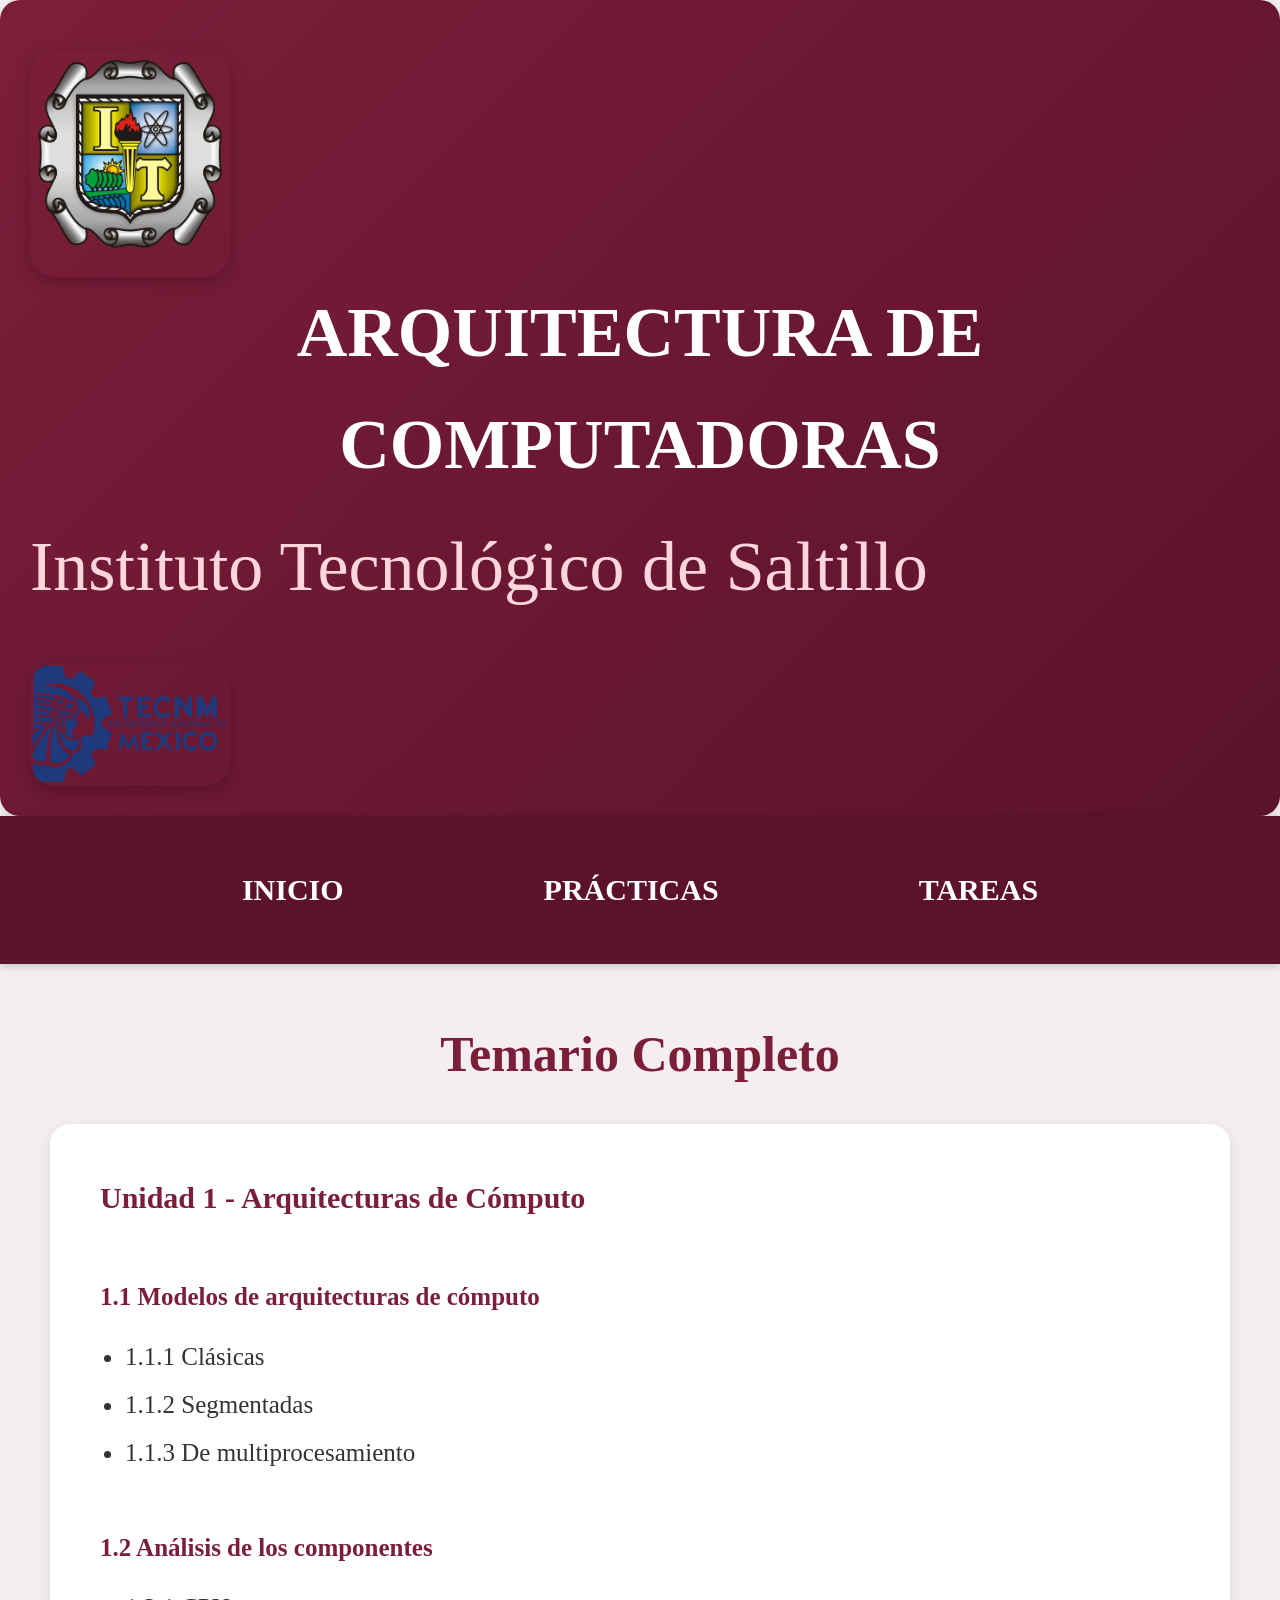
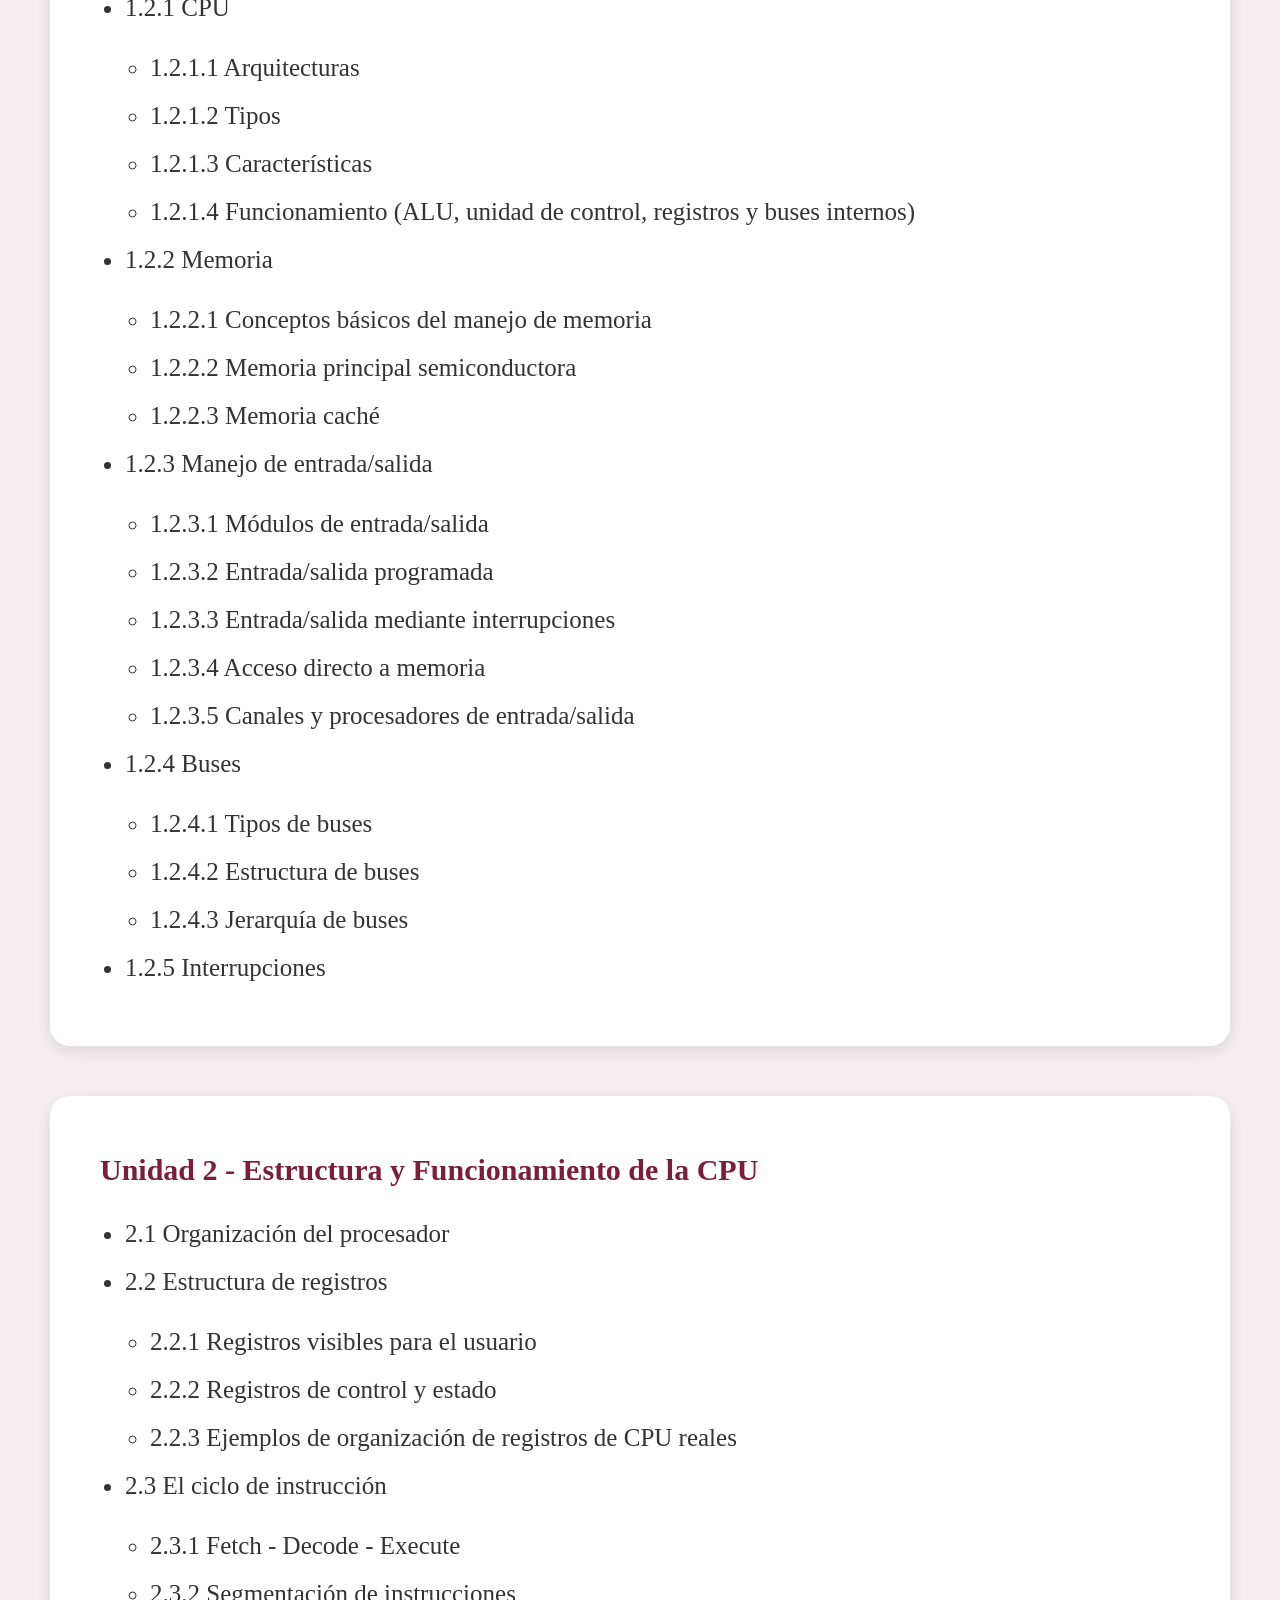
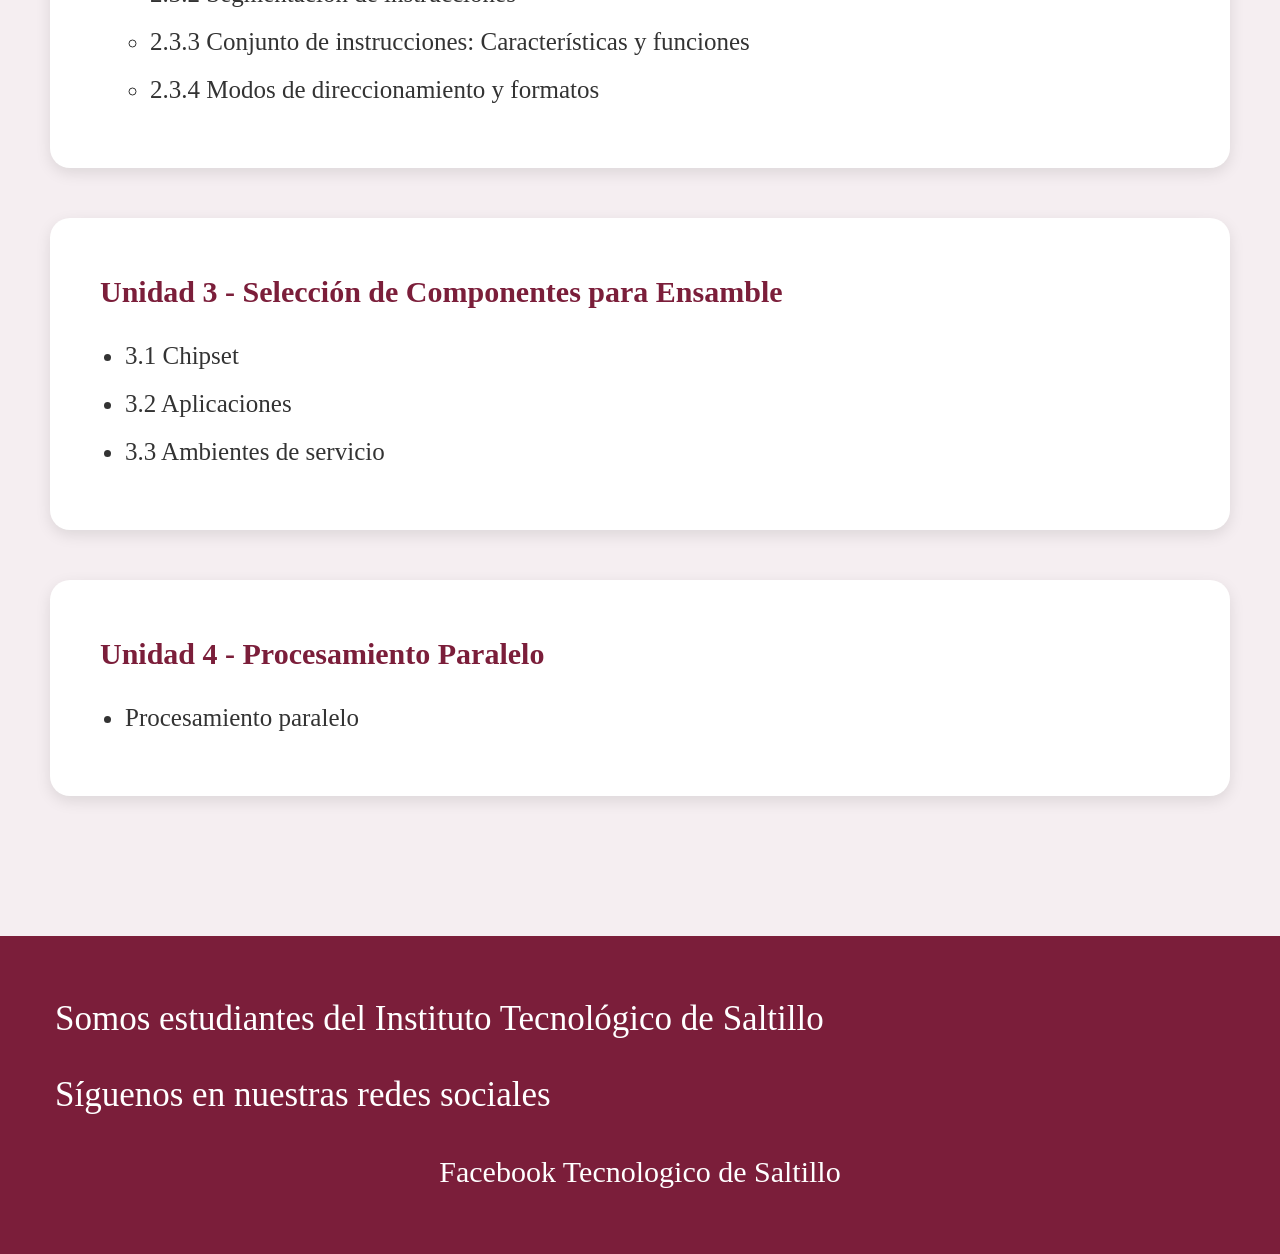
==== index.html @ f7f65f7a "mi primer despliegue web" ====
<!DOCTYPE html>
<html lang="es">

<head>

<meta charset="UTF-8">
<meta name="viewport" content="width=device-width, initial-scale=1.0">

<title>Arquitectura de Computadoras</title>

<link rel="stylesheet" href="estilos.css">

<style>

/* GENERAL */

*{
    margin:0;
    padding:0;
    box-sizing:border-box;
    font-family:'Times New Roman', Times, serif, Helvetica, sans-serif;
}

body{
    background:#f5eef1;
    color:#333;
}

/* HEADER */

.header{
    background:linear-gradient(10   0deg,#7b1e3a,#5c122b);
    display:flex;
    justify-content:space-between;
    align-items:center;
    padding:30px;
    border-radius:20px 20px 20px 20px;
    box-shadow:0px 2px 10px rgba(0,0,0,0.1);
}

.logo{
    width:200px;
}

.titulo{
    text-align:center;
}

.titulo h1{
    color:white;
    font-size:70px;
}

.titulo p{
    color:#ffd6e0;
    font-size:70px;
    margin-top:8px;
}

/* MENÚ */

nav{
    background:#5c122b;
    display:flex;
    justify-content:center;
    gap:100px;
    padding:0px;
    box-shadow:0px 2px 8px rgba(0,0,0,0.2);
}

nav a{
    color:white;
    text-decoration:none;
    font-size:30px;
    font-weight:bold;
    transition:0.3s;
}

nav a:hover{
    color:#ffd6e0;
    transform:scale(1.2);
}

/* SECCIONES */

section{
    padding:50px;
}

/* TITULOS */

.seccion-titulo{
    color:#7b1e3a;
    font-size:50px;
    margin-bottom:30px;
    text-align:center;
}

/* TARJETAS */

.card{
    background:white;
    border-radius:20px;
    padding:50px;
    margin-bottom:50px;
    box-shadow:0px 5px 15px rgba(0,0,0,0.1);
    transition:0.3s;
}

.card:hover{
    transform:translateY(-5px);
}

.card h2{
    color:#7b1e3a;
    margin-bottom:15px;
      font-size:30px;
}

.card h3{
    color:#7b1e3a;
    margin-top:55px;
      font-size:25px;
}

.card ul{
    margin-left:25px;
    margin-top:20px;
      font-size:25px;
}

.card li{
    margin-bottom:8px;
}

/* FOOTER */

footer{
    background:#7b1e3a;
    color:white;
    text-align:center;
    padding:55px;
    margin-top:40px;
}

</style>

</head>

<body>

<!-- HEADER -->

<header class="header">

<img src="imagenes/its.png" class="logo">

<div class="titulo">

<h1>
ARQUITECTURA DE COMPUTADORAS
</h1>

<p>
Instituto Tecnológico de Saltillo
</p>

</div>

<img src= "imagenes/Logo-Tec.png" class="logo">

</header>

<!-- MENÚ -->

<nav>

<a href="index.html">
INICIO
</a>

<a href="Practicas.html">
PRÁCTICAS       
</a>

<a href="Tareas.html">
TAREAS
</a>    

</nav>

<!-- TEMARIO -->

<section>

<h1 class="seccion-titulo">
Temario Completo
</h1>

<div class="card">

<h2>
Unidad 1 - Arquitecturas de Cómputo
</h2>

<h3>
1.1 Modelos de arquitecturas de cómputo
</h3>

<ul>

<li>1.1.1 Clásicas</li>

<li>1.1.2 Segmentadas</li>

<li>1.1.3 De multiprocesamiento</li>

</ul>

<h3>
1.2 Análisis de los componentes
</h3>

<ul>

<li>1.2.1 CPU</li>

<ul>

<li>1.2.1.1 Arquitecturas</li>

<li>1.2.1.2 Tipos</li>

<li>1.2.1.3 Características</li>

<li>
1.2.1.4 Funcionamiento
(ALU, unidad de control, registros y buses internos)
</li>

</ul>

<li>1.2.2 Memoria</li>

<ul>

<li>
1.2.2.1 Conceptos básicos del manejo de memoria
</li>

<li>
1.2.2.2 Memoria principal semiconductora
</li>

<li>1.2.2.3 Memoria caché</li>

</ul>

<li>
1.2.3 Manejo de entrada/salida
</li>

<ul>

<li>1.2.3.1 Módulos de entrada/salida</li>

<li>1.2.3.2 Entrada/salida programada</li>

<li>
1.2.3.3 Entrada/salida mediante interrupciones
</li>

<li>
1.2.3.4 Acceso directo a memoria
</li>

<li>
1.2.3.5 Canales y procesadores de entrada/salida
</li>

</ul>

<li>1.2.4 Buses</li>

<ul>

<li>1.2.4.1 Tipos de buses</li>

<li>1.2.4.2 Estructura de buses</li>

<li>1.2.4.3 Jerarquía de buses</li>

</ul>

<li>1.2.5 Interrupciones</li>

</ul>

</div>

<div class="card">

<h2>
Unidad 2 - Estructura y Funcionamiento de la CPU
</h2>

<ul>

<li>2.1 Organización del procesador</li>

<li>2.2 Estructura de registros</li>

<ul>

<li>2.2.1 Registros visibles para el usuario</li>

<li>2.2.2 Registros de control y estado</li>

<li>
2.2.3 Ejemplos de organización de registros de CPU reales
</li>

</ul>

<li>2.3 El ciclo de instrucción</li>

<ul>

<li>2.3.1 Fetch - Decode - Execute</li>

<li>2.3.2 Segmentación de instrucciones</li>

<li>
2.3.3 Conjunto de instrucciones:
Características y funciones
</li>

<li>
2.3.4 Modos de direccionamiento y formatos
</li>

</ul>

</ul>

</div>

<div class="card">

<h2>
Unidad 3 - Selección de Componentes para Ensamble
</h2>

<ul>

<li>3.1 Chipset</li>

<li>3.2 Aplicaciones</li>

<li>3.3 Ambientes de servicio</li>

</ul>

</div>

<div class="card">

<h2>
Unidad 4 - Procesamiento Paralelo
</h2>

<ul>

<li>Procesamiento paralelo</li>

</ul>

</div>

</section>

<!-- FOOTER -->

<footer>

<p>
Somos estudiantes del Instituto Tecnológico de Saltillo
</p>

<p>
Síguenos en nuestras redes sociales
</p>

<a href="https://www.facebook.com/TecNMcampusSaltillo"> 
Facebook Tecnologico de Saltillo
</footer>
---- estilos.css ----
/* CONFIGURACIÓN GENERAL */
/* Afecta a toda la página */
*{
    margin:0;
    padding:0;
    box-sizing:border-box;
    font-family:'Times New Roman', Times, serif, Helvetica, sans-serif;
}

/* FONDO GENERAL */
/* Afecta al body de index, tareas, prácticas y prácticas individuales */
body{
    background:#f5eef1;
    color:#333;
    font-size:25px;
    line-height:1.6;
}

/* ENCABEZADO SUPERIOR */
/* Afecta al header de index.html, tareas.html, practicas.html, Practica1.html, etc */
.header{
    background:linear-gradient(135deg,#7b1e3a,#5c122b);
    color:white;
    display:flex;
    justify-content:space-between;
    align-items:center;
    padding:50px;
    flex-wrap:wrap;
    border-radius:0px 0px 30px 30px;
    box-shadow:0px 5px 15px rgba(0,0,0,0.2);
}

/* LOGOS */
/* Afecta a los logos del ITS y Tec */
.logo{
    width:250px;
    transition:0.3s;
}

/* EFECTO EN LOGOS */
/* Afecta cuando el cursor pasa sobre los logos */
.logo:hover{
    transform:scale(1.05);
}

/* CONTENEDOR DEL TÍTULO */
/* Afecta el texto central del encabezado */
.titulo{
    text-align:center;
    font-size:50px;
}

/* TÍTULO PRINCIPAL */
/* Afecta títulos como: PRÁCTICAS, TAREAS y ARQUITECTURA DE COMPUTADORAS */
.titulo h1{
    color:white;
    font-size:70px;
    margin-bottom:10px;
}

/* SUBTÍTULO DEL HEADER */
/* Afecta textos debajo del título principal */
.titulo p{
    color:#ffd6e0;
    font-size:50px;
}

/* MENÚ */
/* Afecta al menú de navegación */
nav{
    background:#5c122b;
    padding:25px;
    text-align:center;
    box-shadow:0px 3px 10px rgba(0,0,0,0.2);
}

/* OPCIONES DEL MENÚ */
/* Afecta a INICIO, PRÁCTICAS y TAREAS */
nav a{
    color:white;
    text-decoration:none;
    margin:50px;
    font-weight:bold;
    font-size:25px;
    transition:0.3s;
}

/* EFECTO DEL MENÚ */
/* Afecta cuando el cursor pasa sobre INICIO, PRÁCTICAS y TAREAS */
nav a:hover{
    color:#ffd6e0;
    letter-spacing:2px;
}

/* ESPACIO DE LAS SECCIONES */
/* Afecta todas las secciones de index, tareas y prácticas */
section{
    padding:50px;
}

/* TARJETAS */
/* Afecta cuadros como Práctica 1, Práctica 2, Tarea 1, etc */
.card{
    background:white;
    border-radius:30px;
    padding:35px;
    margin-bottom:35px;
    box-shadow:0px 8px 20px rgba(0,0,0,0.1);
    font-size:30px;
    transition:0.3s;
}

/* EFECTO DE TARJETAS */
/* Afecta cuando el cursor pasa sobre tarjetas */
.card:hover{
    transform:translateY(-5px);
}

/* TÍTULOS PRINCIPALES */
/* Afecta títulos como: Temario Completo, Prácticas y Tareas */
h1{
    color:#7b1e3a;
    font-size:50px;
}

/* SUBTÍTULOS */
/* Afecta textos como: Objetivo, Desarrollo, Materiales y Evidencias */
h2{
    color:#7b1e3a;
    font-size:50px;
    margin-bottom:20px;
}

/* TÍTULOS PEQUEÑOS */
/* Afecta subtítulos internos de prácticas y tareas */
h3{
    color:#7b1e3a;
    font-size:50px;
    margin-bottom:15px;
}

/* SUBTÍTULOS MÁS PEQUEÑOS */
/* Afecta títulos secundarios */
h4{
    color:#7b1e3a;
    font-size:80px;
    margin-bottom:10px;
}

/* PÁRRAFOS */
/* Afecta todos los textos */
p{
    margin-bottom:20px;
    text-align:justify;
}

/* LISTAS */
/* Afecta listas de características */
ul{
    margin-left:35px;
    margin-top:15px;
}

/* ELEMENTOS DE LISTA */
/* Afecta cada elemento individual */
li{
    margin-bottom:12px;
}

/* BOTONES */
/* Afecta botones como: Ingresar y Regresar */
button{
    background:#7b1e3a;
    color:white;
    border:none;
    padding:15px 25px;
    border-radius:50px;
    cursor:pointer;
    margin-top:25px;
    font-size:35px;
    transition:0.3s;
    box-shadow:0px 5px 10px rgba(0,0,0,0.2);
}

/* EFECTO DE LOS BOTONES */
/* Afecta cuando el cursor pasa sobre los botones */
button:hover{
    background:#5c122b;
    transform:scale(1.05);
}

/* IMÁGENES */
/* Afecta imágenes de prácticas y tareas */
img{
    border-radius:25px;
    margin-top:20px;
    box-shadow:0px 5px 15px rgba(0,0,0,0.2);
}

/* PIE DE PÁGINA */
/* Afecta footer de index, tareas y prácticas */
footer{
    background:#7b1e3a;
    color:white;
    text-align:center;
    padding:25px;
    margin-top:30px;
    font-size:35px;
}

/* REDES SOCIALES */
/* Afecta enlaces de Facebook, Instagram, etc */
footer a{
    color:white;
    text-decoration:none;
    margin:15px;
    font-size:30px;
    transition:0.3s;
}

/* EFECTO EN REDES SOCIALES */
/* Afecta cuando el cursor pasa sobre redes */
footer a:hover{
    color:#ffd6e0;
}
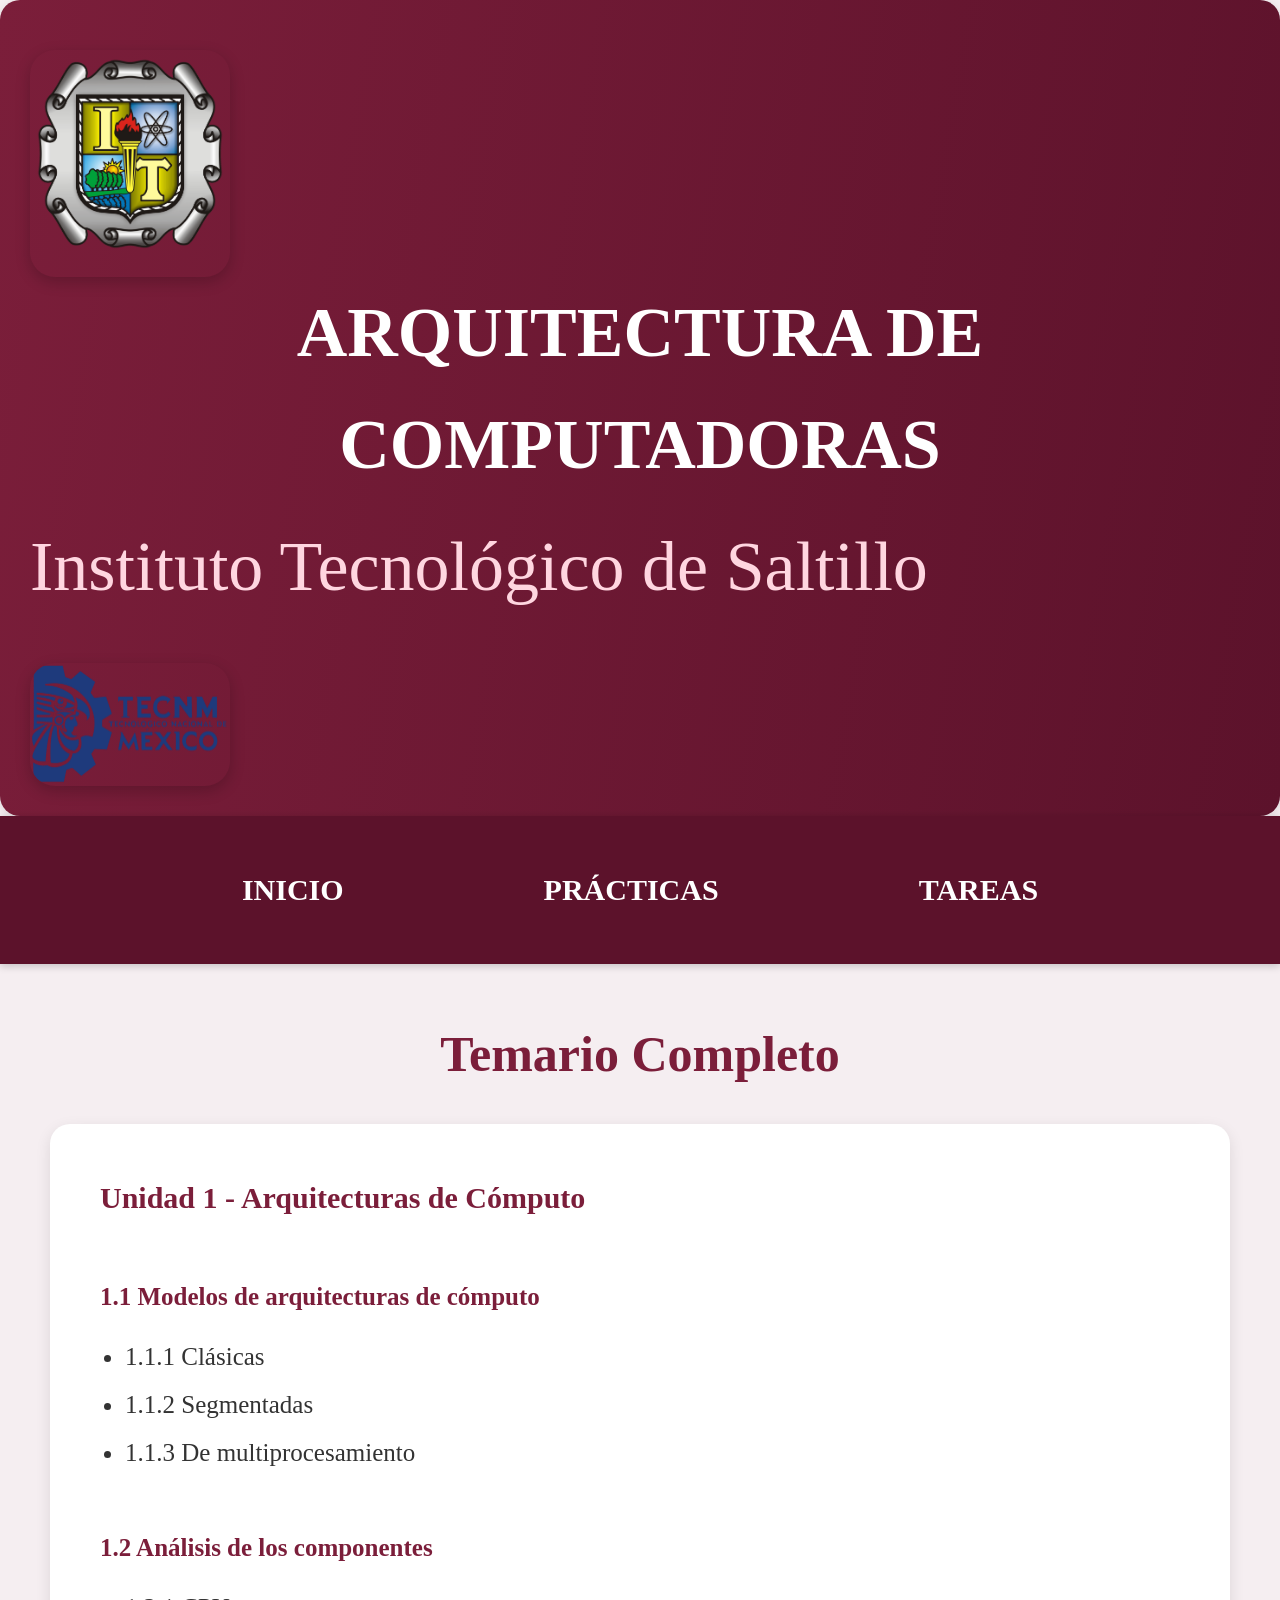
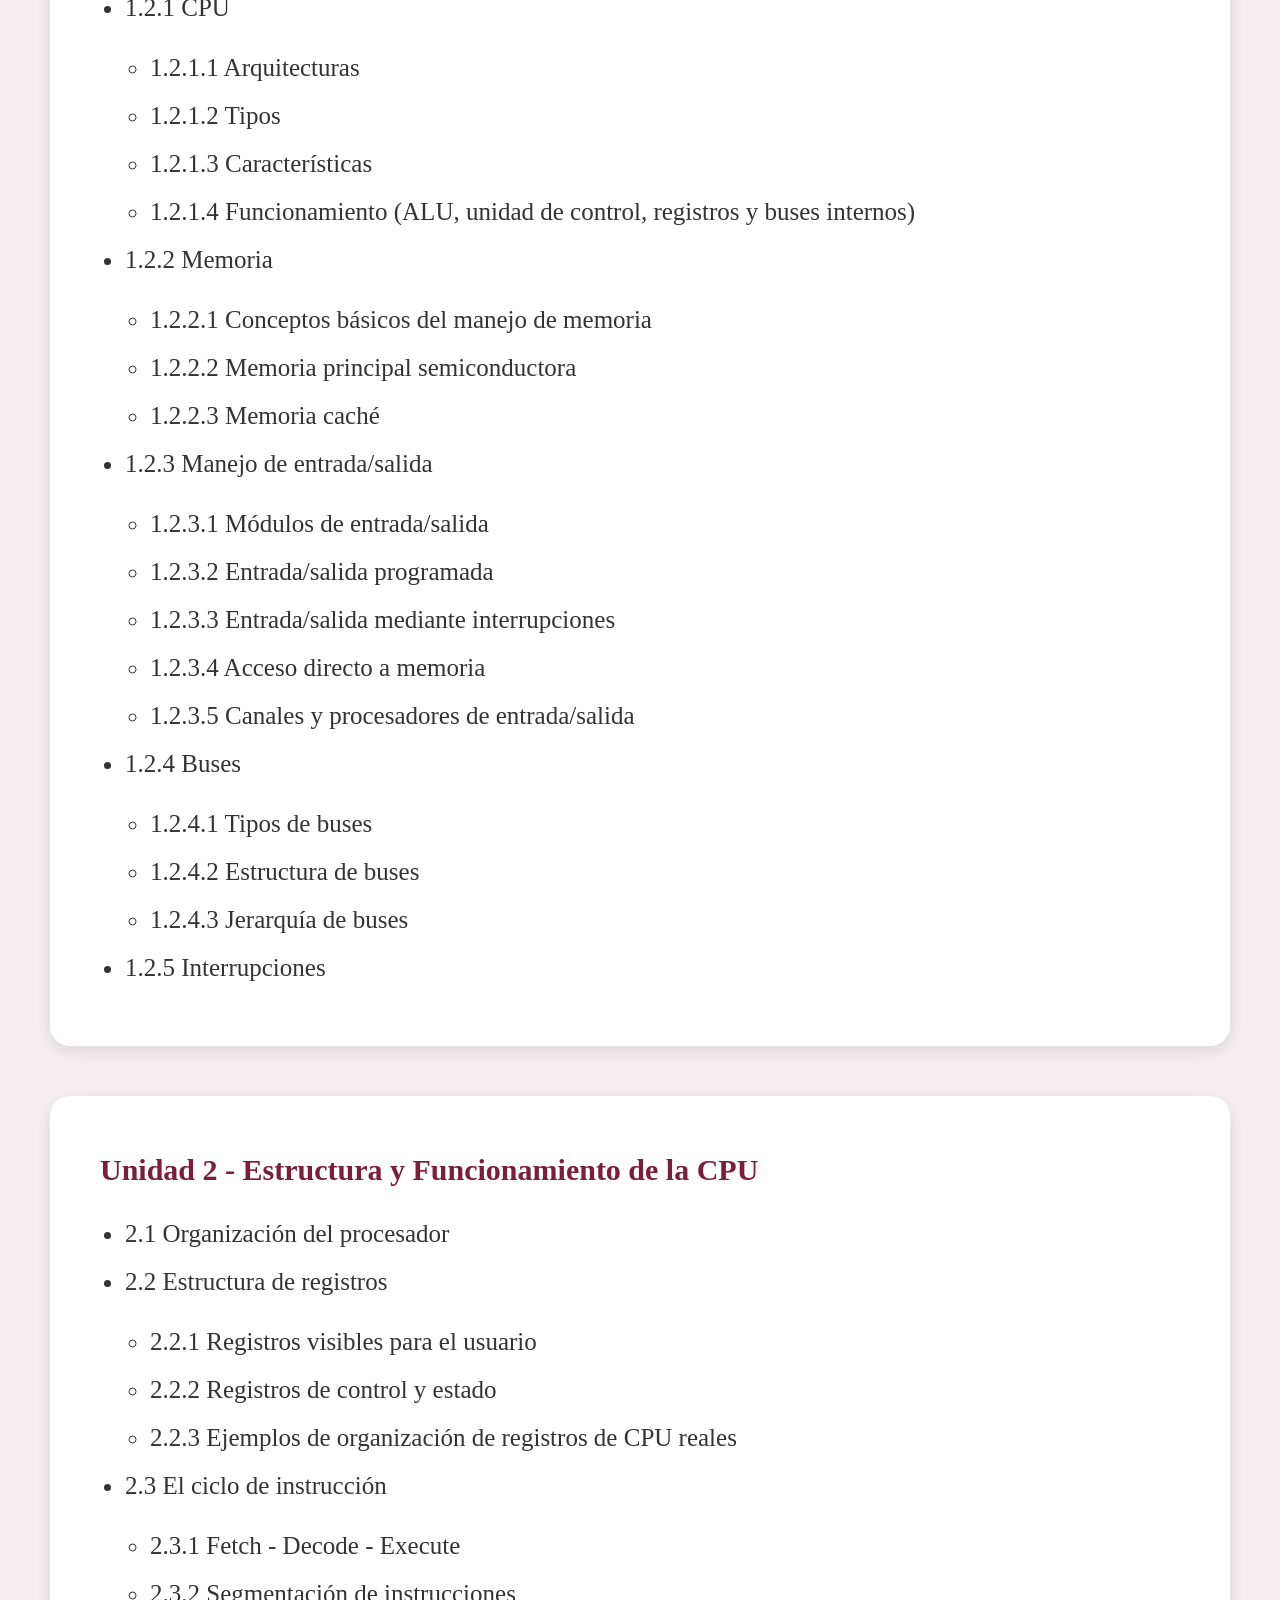
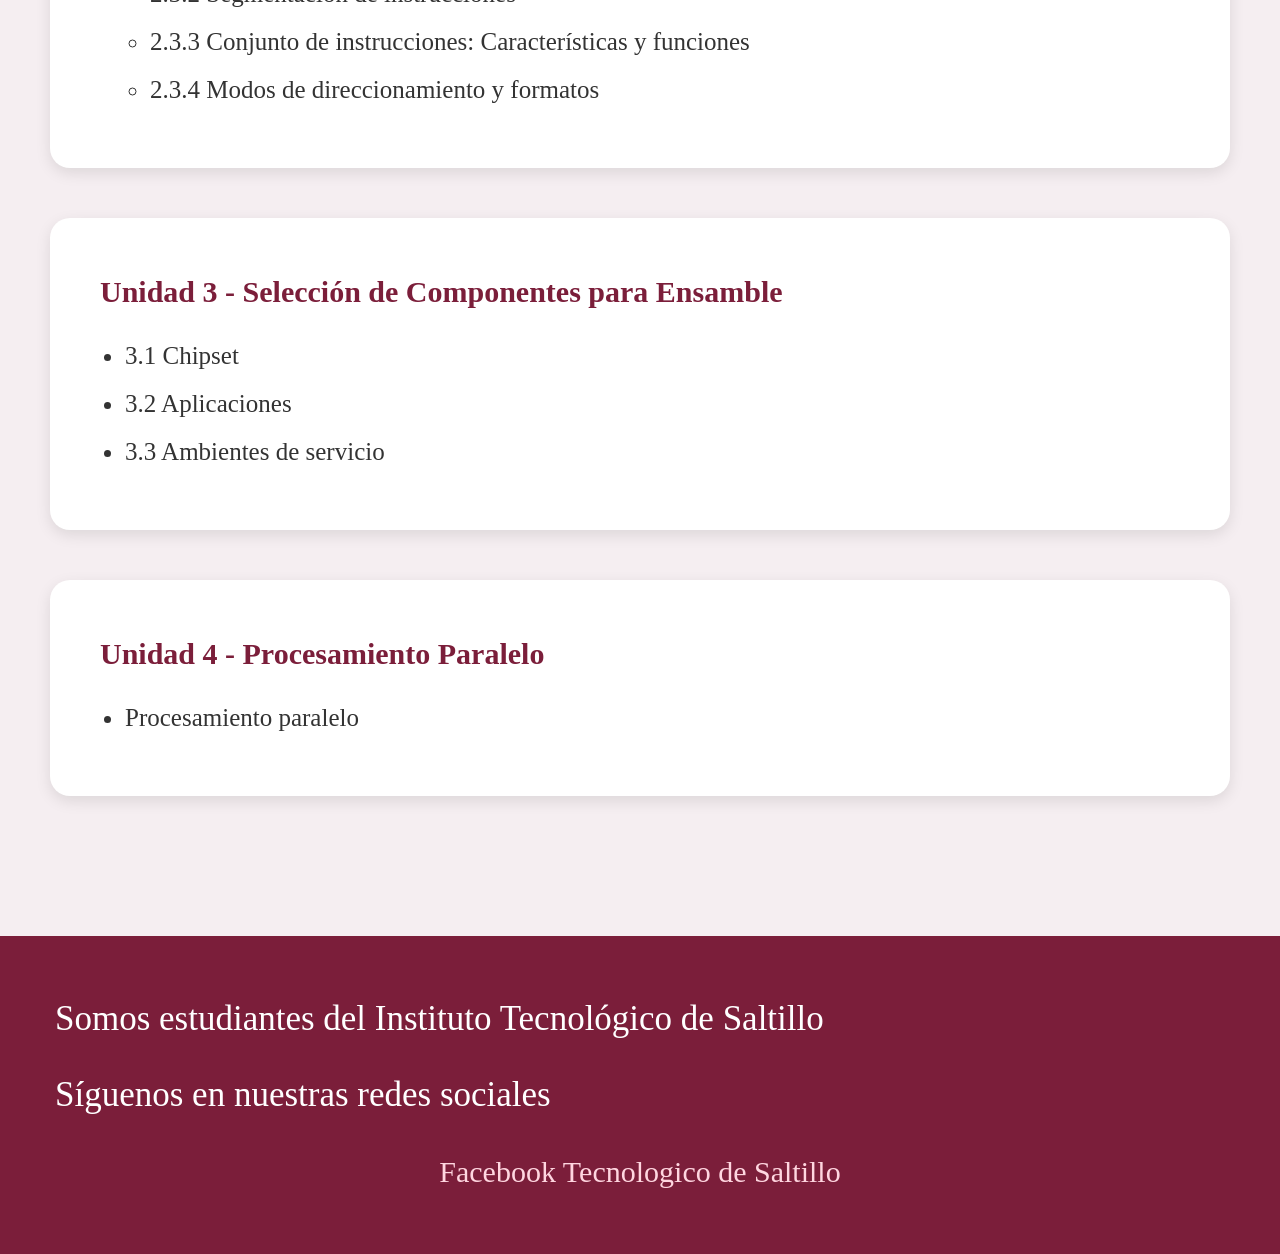
==== commit f642ab23: "correciones" ====
--- a/index.html
+++ b/index.html
@@ -5,6 +5,9 @@
 
 <meta charset="UTF-8">
 <meta name="viewport" content="width=device-width, initial-scale=1.0">
+
+<!-- Solución al error de Content-Security-Policy (CSP) -->
+<meta http-equiv="Content-Security-Policy" content="default-src 'self'; img-src 'self' data: https:; style-src 'self' 'unsafe-inline';">
 
 <title>Arquitectura de Computadoras</title>
 
@@ -29,12 +32,12 @@
 /* HEADER */
 
 .header{
-    background:linear-gradient(10   0deg,#7b1e3a,#5c122b);
+    background:linear-gradient(100deg,#7b1e3a,#5c122b);
     display:flex;
     justify-content:space-between;
     align-items:center;
     padding:30px;
-    border-radius:20px 20px 20px 20px;
+    border-radius:20px;
     box-shadow:0px 2px 10px rgba(0,0,0,0.1);
 }
 
@@ -114,19 +117,19 @@
 .card h2{
     color:#7b1e3a;
     margin-bottom:15px;
-      font-size:30px;
+    font-size:30px;
 }
 
 .card h3{
     color:#7b1e3a;
     margin-top:55px;
-      font-size:25px;
+    font-size:25px;
 }
 
 .card ul{
     margin-left:25px;
     margin-top:20px;
-      font-size:25px;
+    font-size:25px;
 }
 
 .card li{
@@ -143,6 +146,11 @@
     margin-top:40px;
 }
 
+footer a{
+    color:#ffd6e0;
+    text-decoration:none;
+}
+
 </style>
 
 </head>
@@ -153,7 +161,7 @@
 
 <header class="header">
 
-<img src="imagenes/its.png" class="logo">
+<img src="imagenes/its.png" class="logo" alt="Logo ITS">
 
 <div class="titulo">
 
@@ -167,7 +175,7 @@
 
 </div>
 
-<img src= "imagenes/Logo-Tec.png" class="logo">
+<img src="imagenes/Logo-Tec.png" class="logo" alt="Logo Tec">
 
 </header>
 
@@ -393,4 +401,9 @@
 
 <a href="https://www.facebook.com/TecNMcampusSaltillo"> 
 Facebook Tecnologico de Saltillo
-</footer>+</a>
+
+</footer>
+
+</body>
+</html>
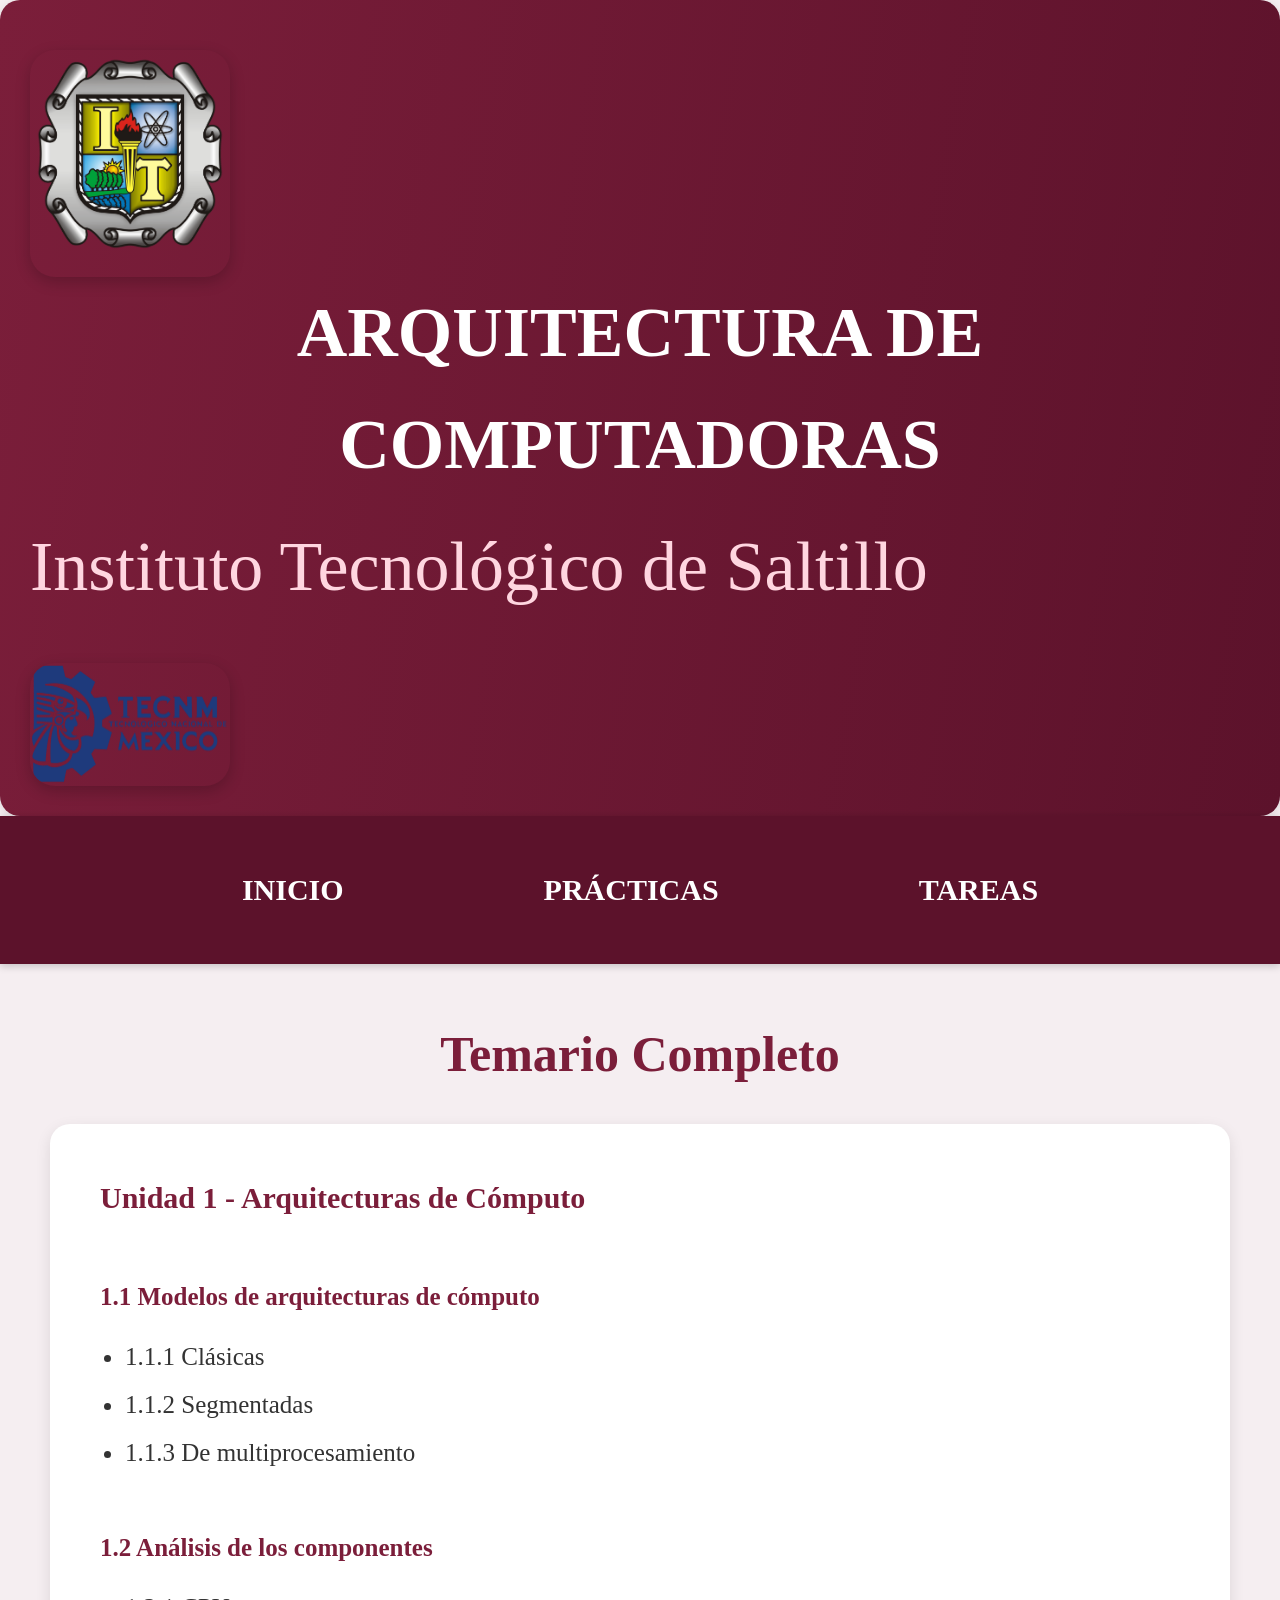
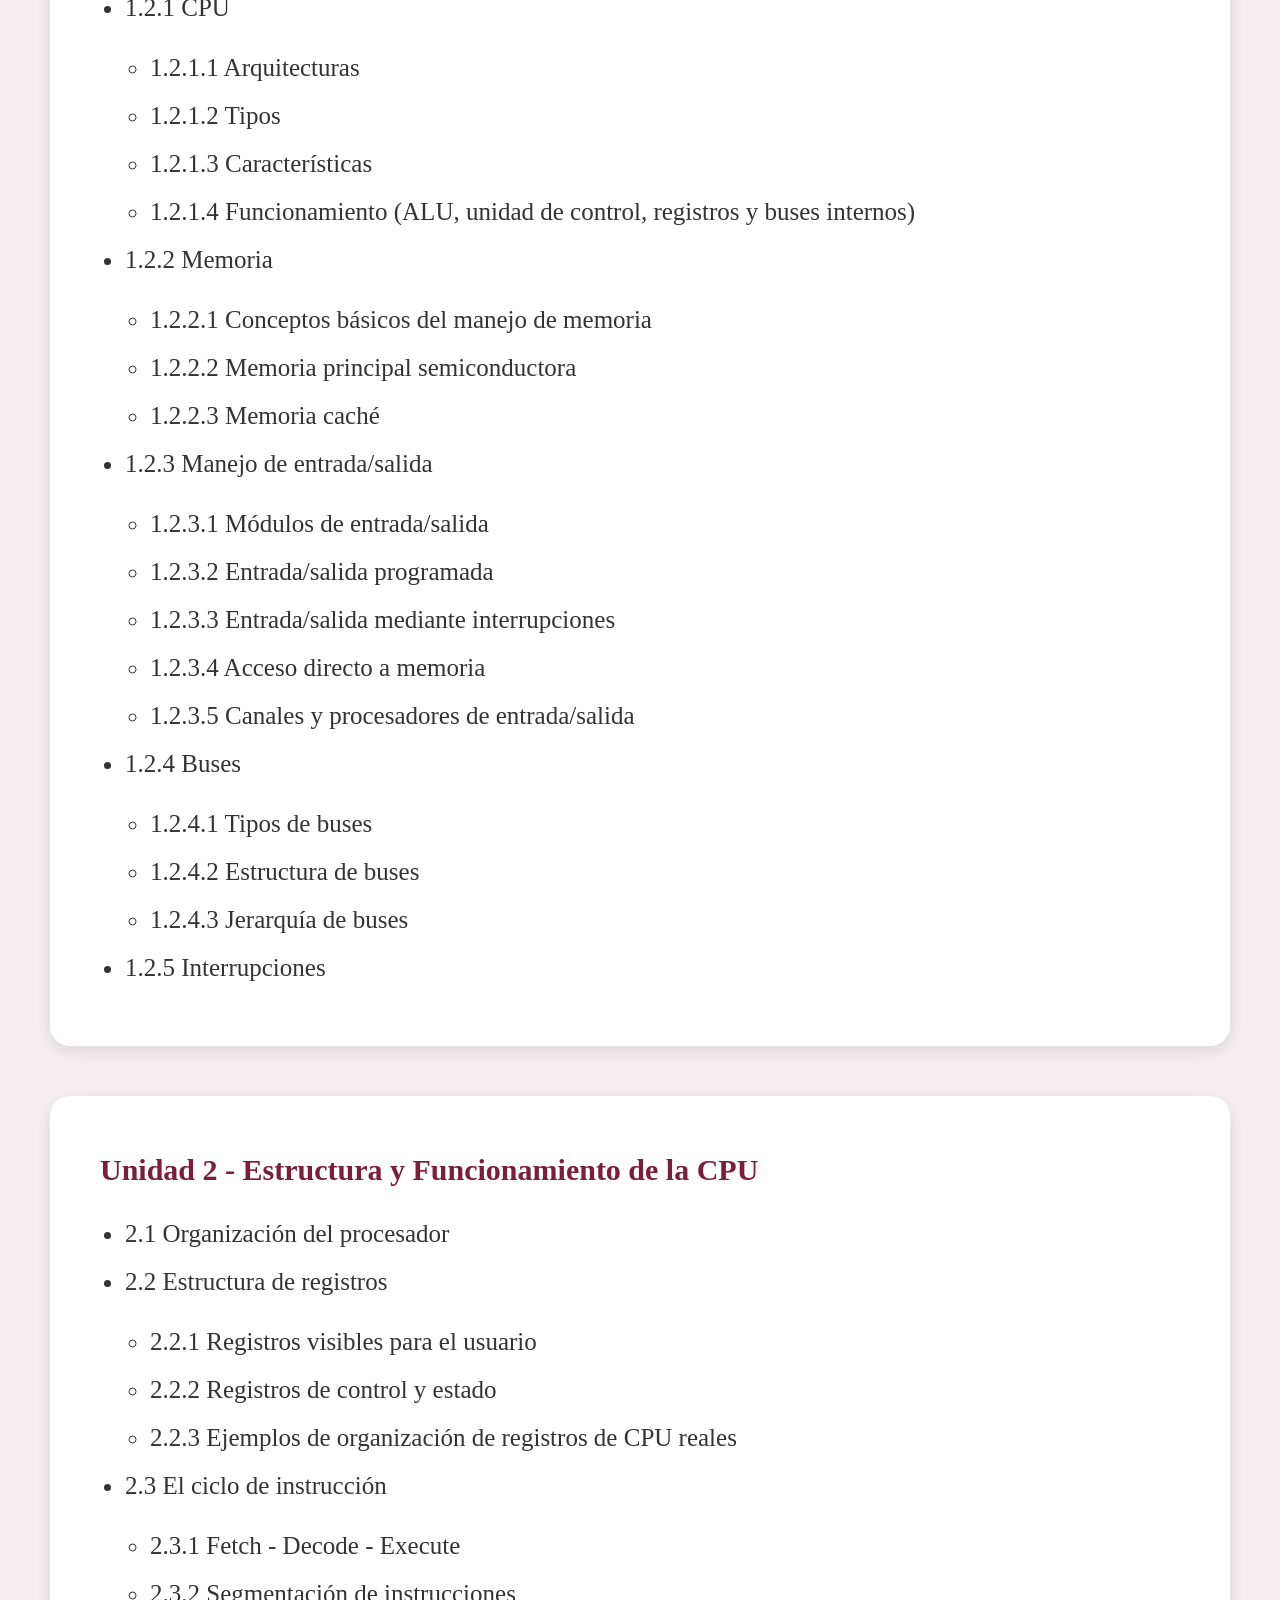
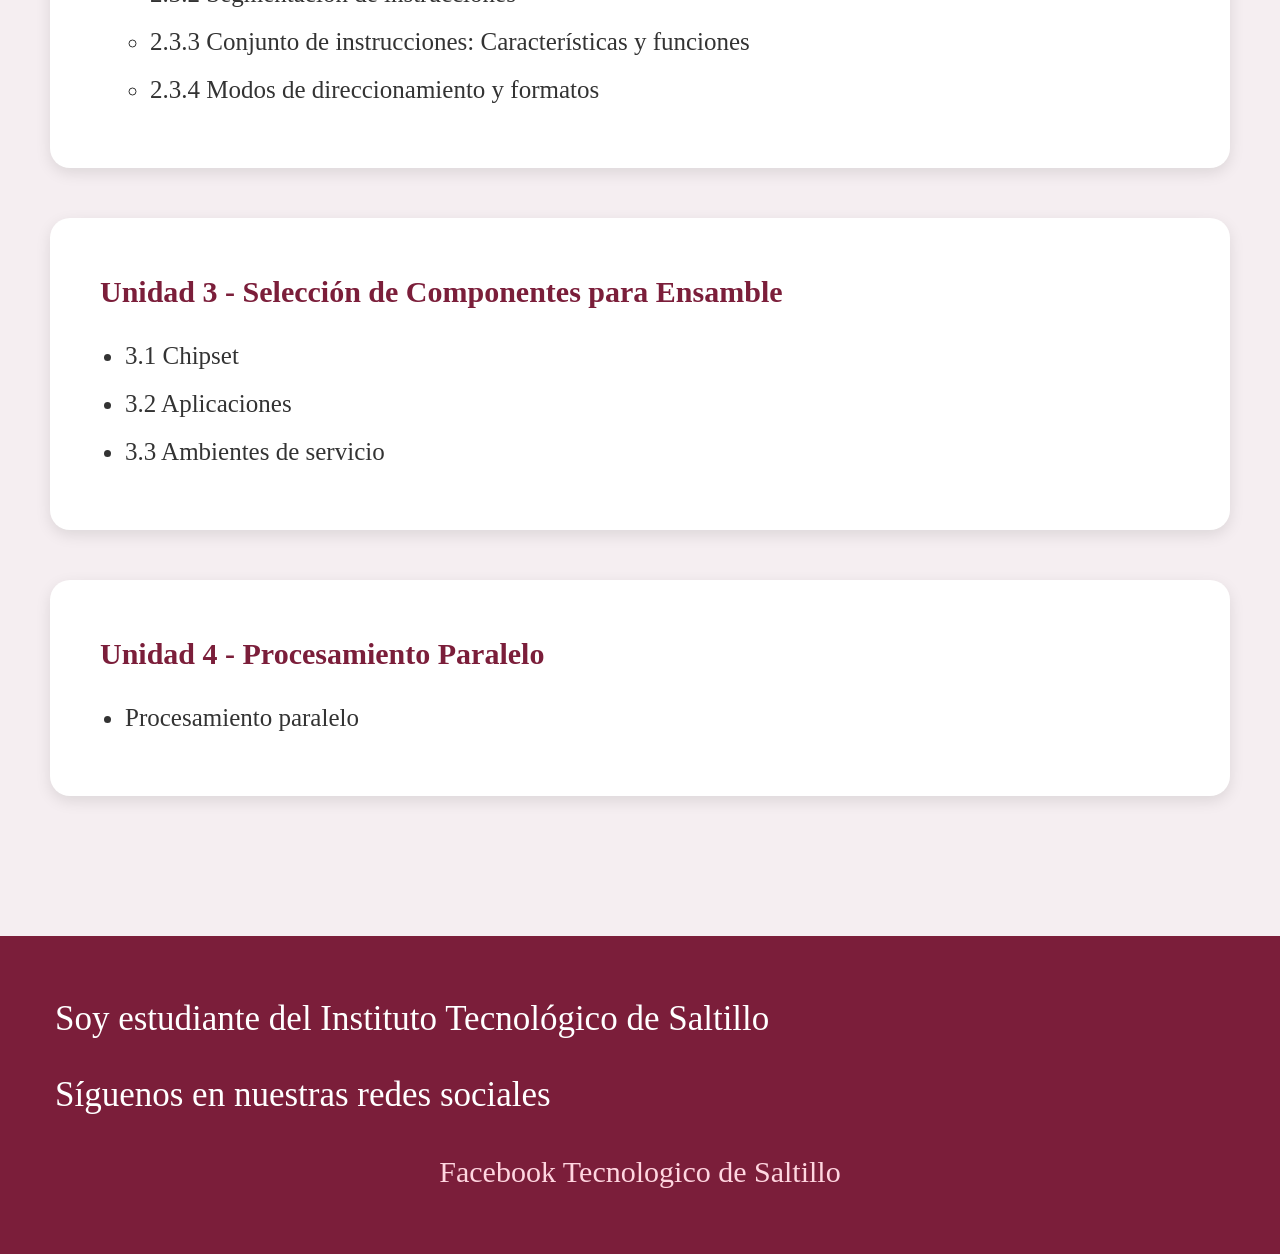
==== commit 8655430d: "correcciones las chidas" ====
--- a/index.html
+++ b/index.html
@@ -392,7 +392,7 @@
 <footer>
 
 <p>
-Somos estudiantes del Instituto Tecnológico de Saltillo
+Soy estudiante del Instituto Tecnológico de Saltillo
 </p>
 
 <p>
--- a/estilos.css
+++ b/estilos.css
@@ -18,7 +18,7 @@
 
 /* ENCABEZADO SUPERIOR */
 /* Afecta al header de index.html, tareas.html, practicas.html, Practica1.html, etc */
-.header{
+.header{    
     background:linear-gradient(135deg,#7b1e3a,#5c122b);
     color:white;
     display:flex;
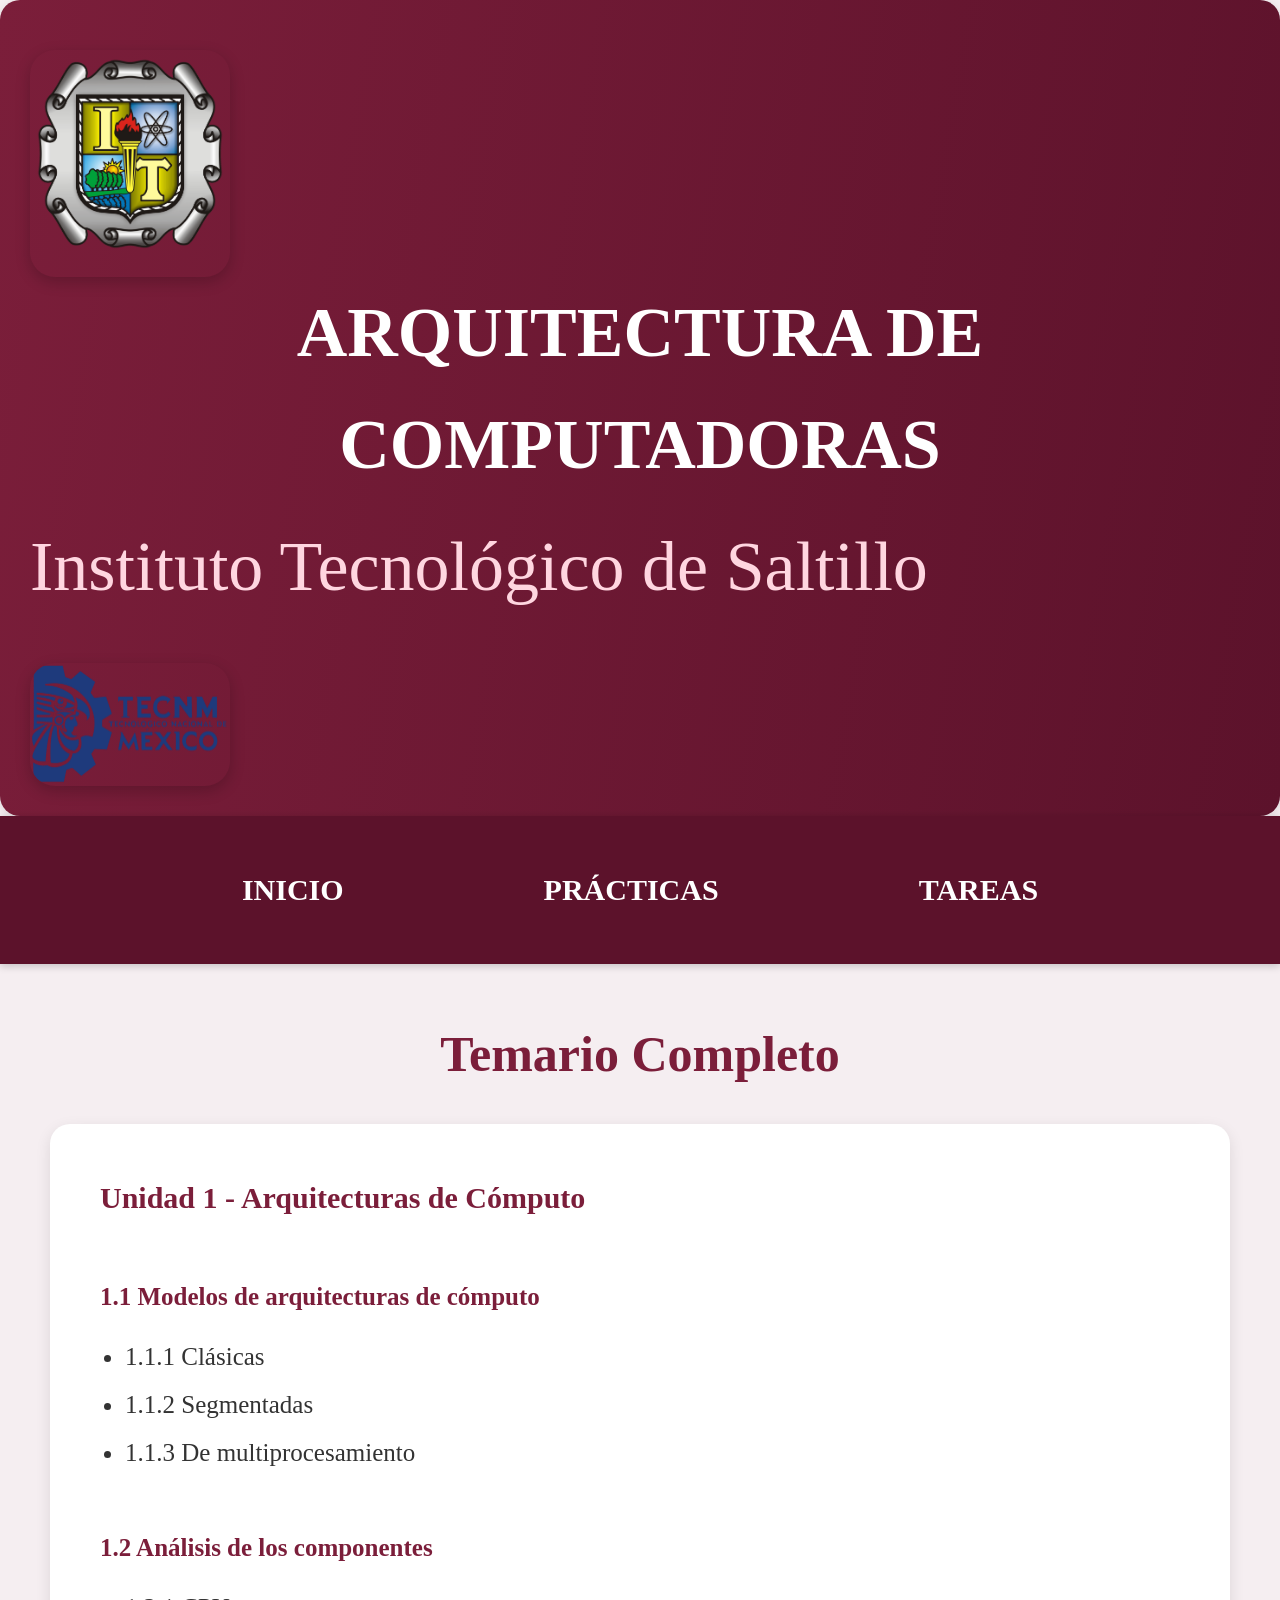
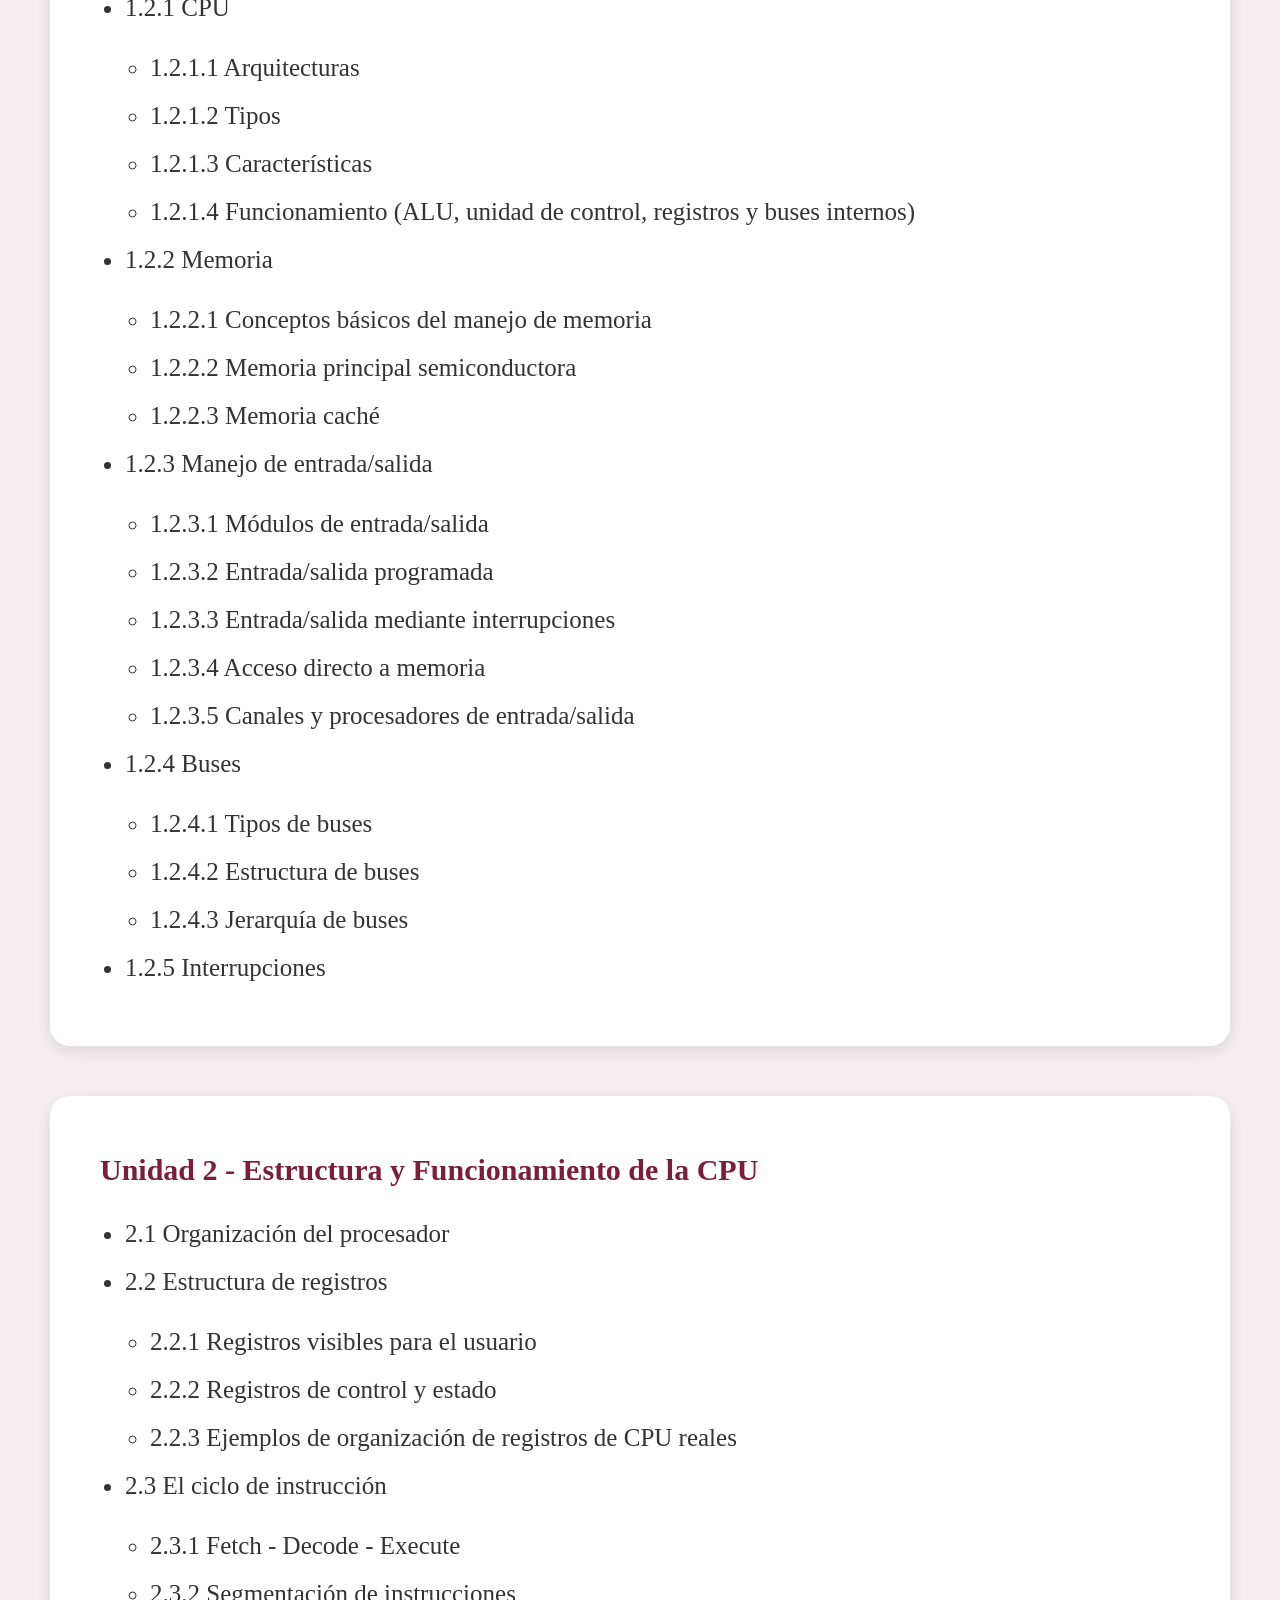
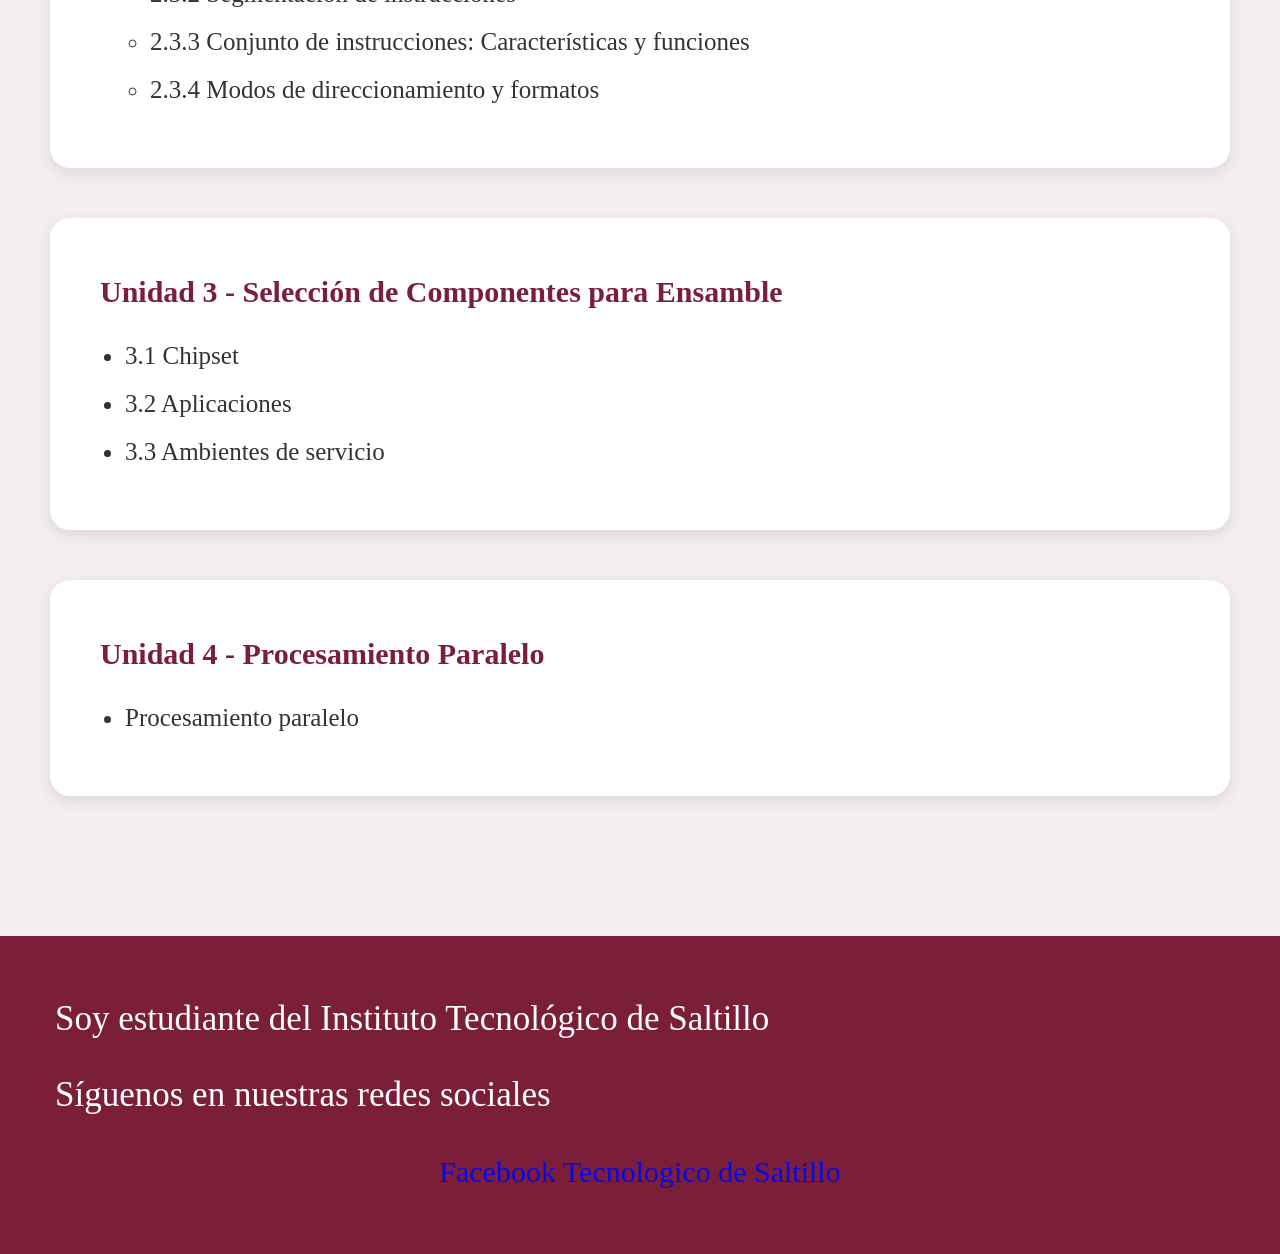
==== commit 4b11cf97: "correciones" ====
--- a/index.html
+++ b/index.html
@@ -147,7 +147,7 @@
 }
 
 footer a{
-    color:#ffd6e0;
+    color:#0808e7;
     text-decoration:none;
 }
 
@@ -400,7 +400,7 @@
 </p>
 
 <a href="https://www.facebook.com/TecNMcampusSaltillo"> 
-Facebook Tecnologico de Saltillo
+Facebook Tecnologico de Saltillo 
 </a>
 
 </footer>
--- a/estilos.css
+++ b/estilos.css
@@ -211,7 +211,7 @@
 /* REDES SOCIALES */
 /* Afecta enlaces de Facebook, Instagram, etc */
 footer a{
-    color:white;
+    color:rgb(9, 9, 236);
     text-decoration:none;
     margin:15px;
     font-size:30px;
@@ -221,5 +221,5 @@
 /* EFECTO EN REDES SOCIALES */
 /* Afecta cuando el cursor pasa sobre redes */
 footer a:hover{
-    color:#ffd6e0;
+    color:#0537bf;
 }
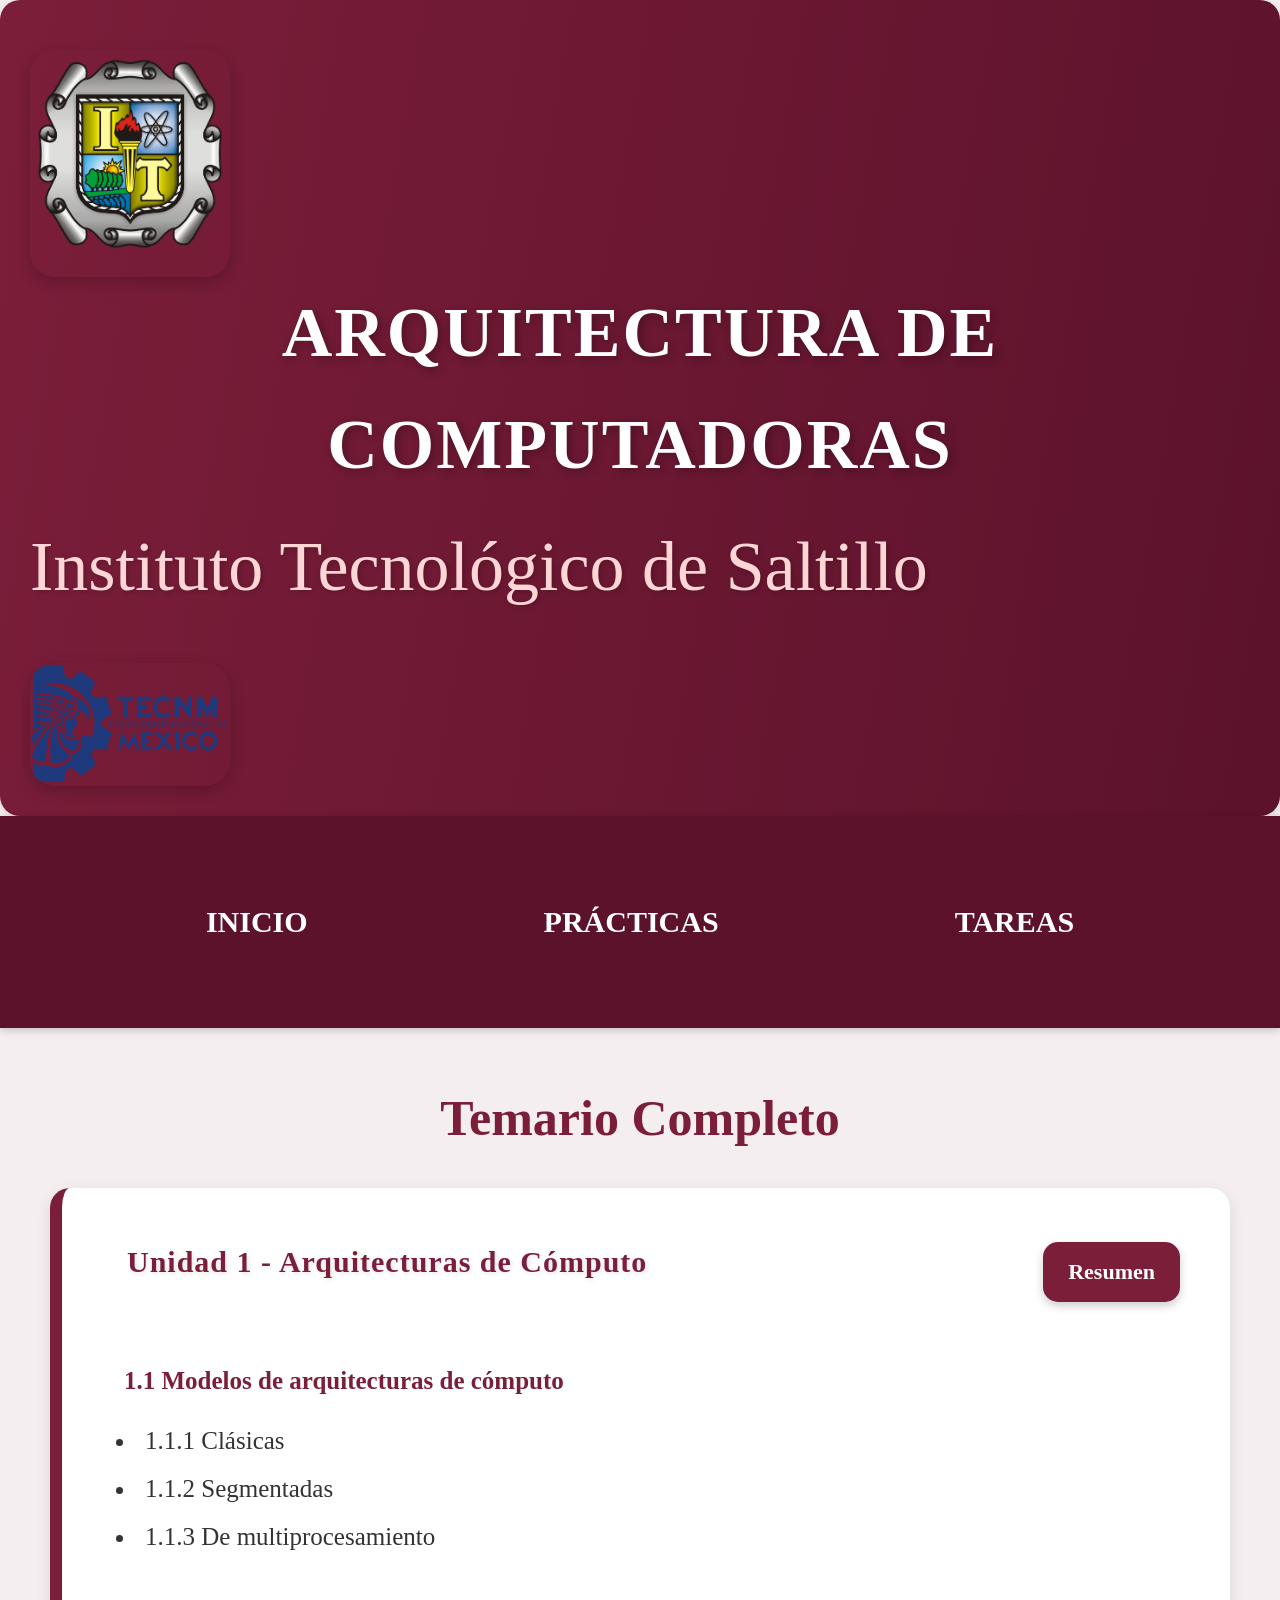
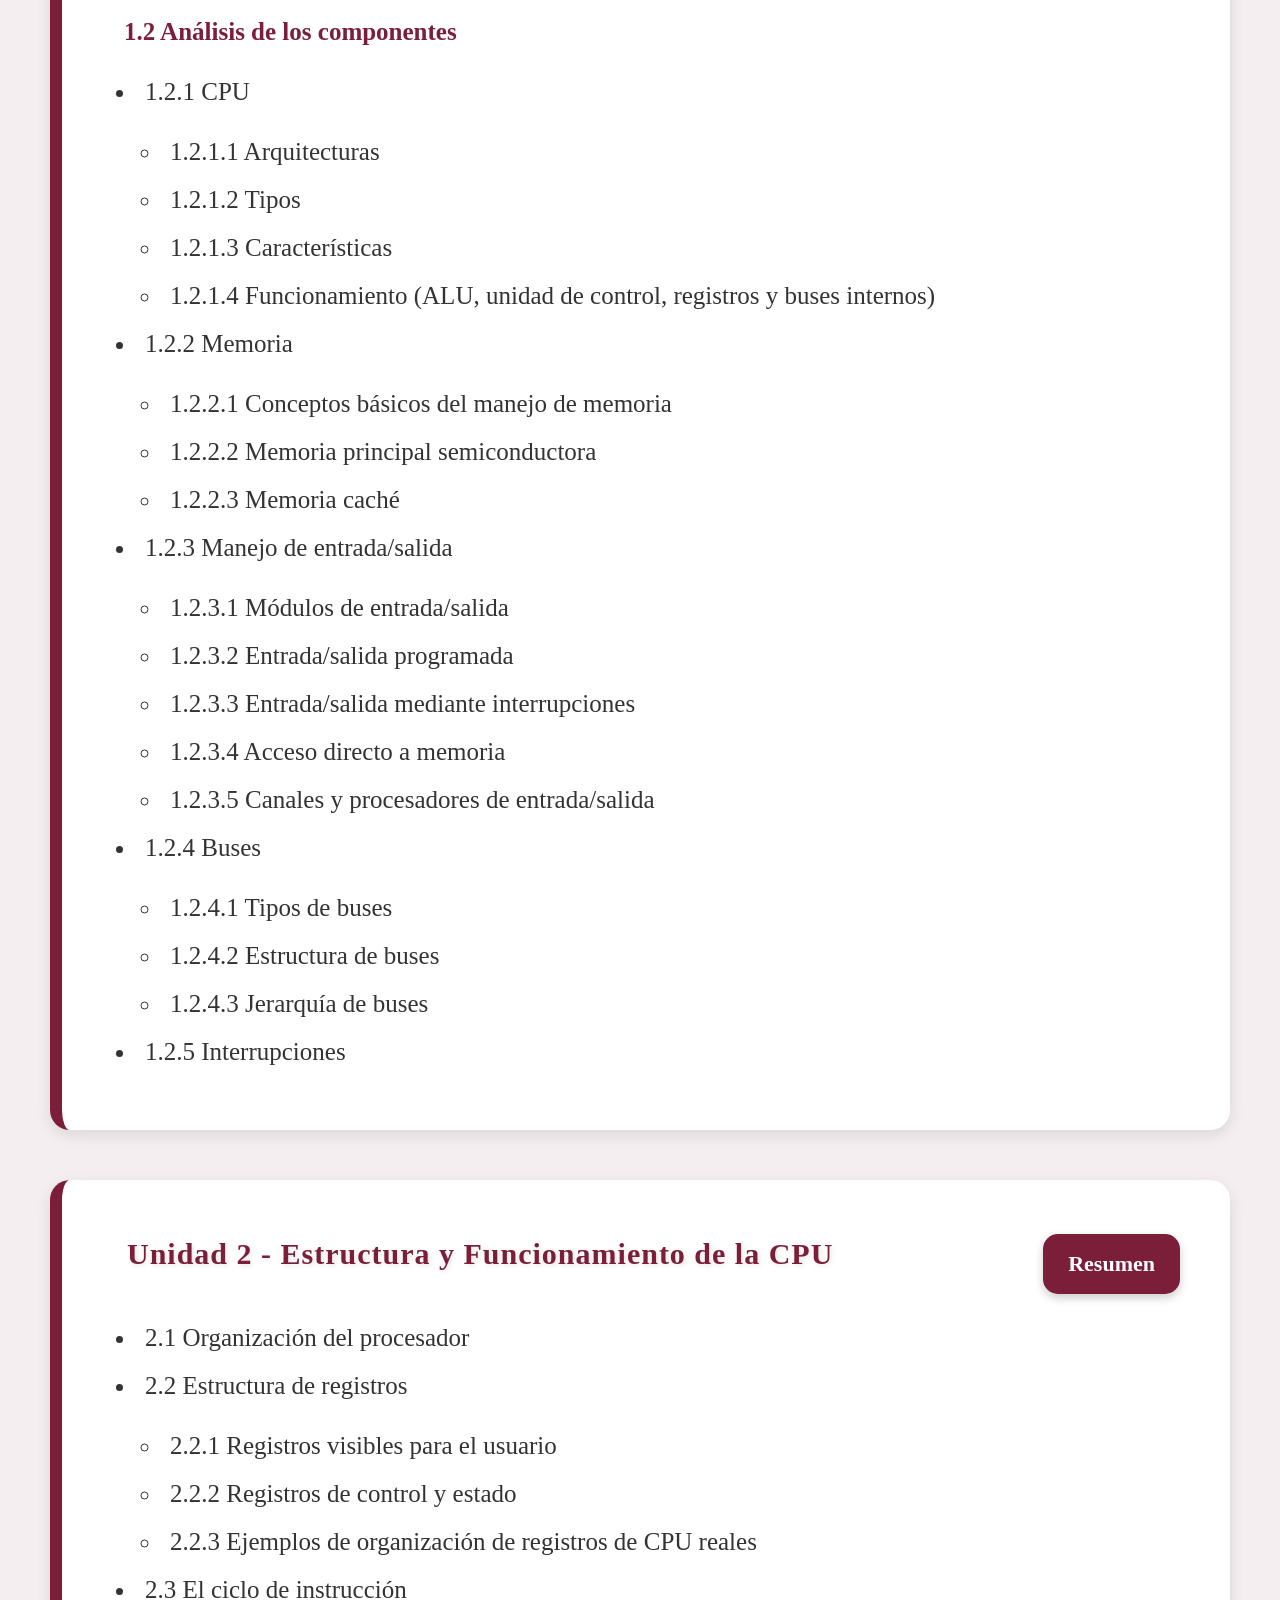
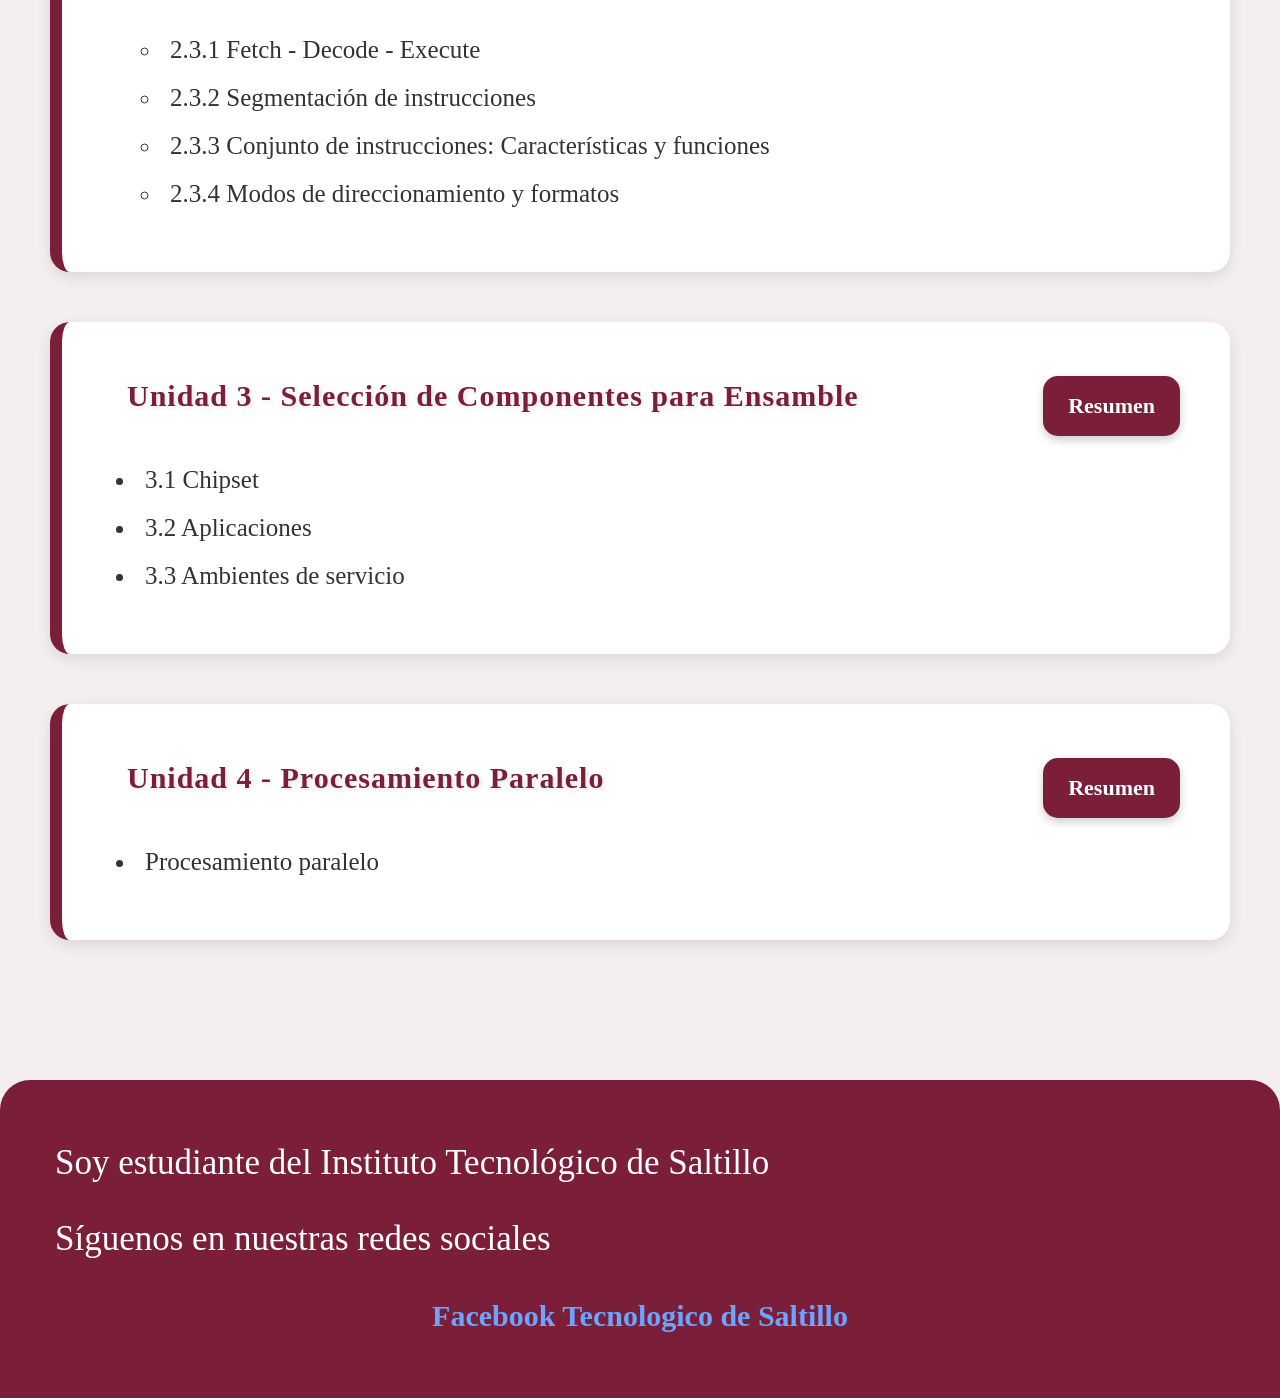
==== commit 436539f3: "Actualizaciones" ====
--- a/index.html
+++ b/index.html
@@ -55,7 +55,7 @@
 }
 
 .titulo p{
-    color:#ffd6e0;
+    color:#ffd6d6;
     font-size:70px;
     margin-top:8px;
 }
@@ -67,7 +67,7 @@
     display:flex;
     justify-content:center;
     gap:100px;
-    padding:0px;
+    padding:20px;
     box-shadow:0px 2px 8px rgba(0,0,0,0.2);
 }
 
@@ -114,11 +114,46 @@
     transform:translateY(-5px);
 }
 
+/* ENCABEZADO DE UNIDAD */
+
+.encabezado-unidad{
+    display:flex;
+    justify-content:space-between;
+    align-items:center;
+    flex-wrap:wrap;
+    gap:20px;
+    margin-bottom:20px;
+}
+
+/* TITULOS DE UNIDAD */
+
 .card h2{
     color:#7b1e3a;
-    margin-bottom:15px;
     font-size:30px;
 }
+
+/* BOTÓN RESUMEN */
+
+.btn-resumen{
+    background:#7b1e3a;
+    color:white;
+    text-decoration:none;
+    padding:12px 25px;
+    border-radius:15px;
+    font-size:22px;
+    font-weight:bold;
+    transition:0.3s;
+    box-shadow:0px 4px 10px rgba(0,0,0,0.2);
+}
+
+/* EFECTO BOTÓN */
+
+.btn-resumen:hover{
+    background:#5c122b;
+    transform:scale(1.05);
+}
+
+/* SUBTÍTULOS */
 
 .card h3{
     color:#7b1e3a;
@@ -147,7 +182,7 @@
 }
 
 footer a{
-    color:#0808e7;
+    color:#6ca4ff;
     text-decoration:none;
 }
 
@@ -205,12 +240,22 @@
 Temario Completo
 </h1>
 
+<!-- UNIDAD 1 -->
+
 <div class="card">
+
+<div class="encabezado-unidad">
 
 <h2>
 Unidad 1 - Arquitecturas de Cómputo
 </h2>
 
+<a href="ResumenU1.html" class="btn-resumen">
+Resumen
+</a>
+
+</div>
+
 <h3>
 1.1 Modelos de arquitecturas de cómputo
 </h3>
@@ -306,12 +351,22 @@
 
 </div>
 
+<!-- UNIDAD 2 -->
+
 <div class="card">
+
+<div class="encabezado-unidad">
 
 <h2>
 Unidad 2 - Estructura y Funcionamiento de la CPU
 </h2>
 
+<a href="ResumenU2.html" class="btn-resumen">
+Resumen
+</a>
+
+</div>
+
 <ul>
 
 <li>2.1 Organización del procesador</li>
@@ -353,12 +408,22 @@
 
 </div>
 
+<!-- UNIDAD 3 -->
+
 <div class="card">
+
+<div class="encabezado-unidad">
 
 <h2>
 Unidad 3 - Selección de Componentes para Ensamble
 </h2>
 
+<a href="ResumenU3.html" class="btn-resumen">
+Resumen
+</a>
+
+</div>
+
 <ul>
 
 <li>3.1 Chipset</li>
@@ -371,12 +436,22 @@
 
 </div>
 
+<!-- UNIDAD 4 -->
+
 <div class="card">
+
+<div class="encabezado-unidad">
 
 <h2>
 Unidad 4 - Procesamiento Paralelo
 </h2>
 
+<a href="ResumenU4.html" class="btn-resumen">
+Resumen
+</a>
+
+</div>
+
 <ul>
 
 <li>Procesamiento paralelo</li>
--- a/estilos.css
+++ b/estilos.css
@@ -40,7 +40,7 @@
 /* EFECTO EN LOGOS */
 /* Afecta cuando el cursor pasa sobre los logos */
 .logo:hover{
-    transform:scale(1.05);
+    transform:scale(1.05) rotate(2deg);
 }
 
 /* CONTENEDOR DEL TÍTULO */
@@ -56,6 +56,8 @@
     color:white;
     font-size:70px;
     margin-bottom:10px;
+    text-shadow:3px 3px 10px rgba(0,0,0,0.3);
+    letter-spacing:2px;
 }
 
 /* SUBTÍTULO DEL HEADER */
@@ -63,6 +65,7 @@
 .titulo p{
     color:#ffd6e0;
     font-size:50px;
+    text-shadow:2px 2px 5px rgba(0,0,0,0.2);
 }
 
 /* MENÚ */
@@ -72,6 +75,9 @@
     padding:25px;
     text-align:center;
     box-shadow:0px 3px 10px rgba(0,0,0,0.2);
+    position:sticky;
+    top:0;
+    z-index:1000;
 }
 
 /* OPCIONES DEL MENÚ */
@@ -83,6 +89,8 @@
     font-weight:bold;
     font-size:25px;
     transition:0.3s;
+    padding:12px 18px;
+    border-radius:15px;
 }
 
 /* EFECTO DEL MENÚ */
@@ -90,6 +98,7 @@
 nav a:hover{
     color:#ffd6e0;
     letter-spacing:2px;
+    background:rgba(255,255,255,0.1);
 }
 
 /* ESPACIO DE LAS SECCIONES */
@@ -108,12 +117,15 @@
     box-shadow:0px 8px 20px rgba(0,0,0,0.1);
     font-size:30px;
     transition:0.3s;
+    border-left:12px solid #7b1e3a;
 }
 
 /* EFECTO DE TARJETAS */
 /* Afecta cuando el cursor pasa sobre tarjetas */
 .card:hover{
-    transform:translateY(-5px);
+    transform:translateY(-8px);
+    box-shadow:0px 12px 25px rgba(0,0,0,0.15);
+    background:#fffafb;
 }
 
 /* TÍTULOS PRINCIPALES */
@@ -129,6 +141,9 @@
     color:#7b1e3a;
     font-size:50px;
     margin-bottom:20px;
+    text-shadow:2px 2px 5px rgba(0,0,0,0.1);
+    letter-spacing:1px;
+    padding-left:15px;
 }
 
 /* TÍTULOS PEQUEÑOS */
@@ -137,6 +152,7 @@
     color:#7b1e3a;
     font-size:50px;
     margin-bottom:15px;
+    padding-left:12px;
 }
 
 /* SUBTÍTULOS MÁS PEQUEÑOS */
@@ -165,6 +181,14 @@
 /* Afecta cada elemento individual */
 li{
     margin-bottom:12px;
+    padding-left:8px;
+    transition:0.3s;
+}
+
+/* EFECTO EN LISTAS */
+li:hover{
+    color:#7b1e3a;
+    transform:translateX(5px);
 }
 
 /* BOTONES */
@@ -186,7 +210,8 @@
 /* Afecta cuando el cursor pasa sobre los botones */
 button:hover{
     background:#5c122b;
-    transform:scale(1.05);
+    transform:scale(1.08);
+    box-shadow:0px 8px 15px rgba(0,0,0,0.25);
 }
 
 /* IMÁGENES */
@@ -195,6 +220,54 @@
     border-radius:25px;
     margin-top:20px;
     box-shadow:0px 5px 15px rgba(0,0,0,0.2);
+    transition:0.3s;
+}
+
+/* EFECTO EN IMÁGENES */
+img:hover{
+    transform:scale(1.02);
+}
+
+/* CAJAS DE INFORMACIÓN */
+.info{
+    background:#fff7fa;
+    border-left:10px solid #7b1e3a;
+    padding:25px;
+    border-radius:20px;
+    margin-top:20px;
+    margin-bottom:20px;
+    box-shadow:0px 3px 10px rgba(0,0,0,0.08);
+}
+
+/* FILAS O APARTADOS */
+.fila{
+    background:white;
+    border-radius:20px;
+    padding:25px;
+    margin-top:20px;
+    margin-bottom:20px;
+    box-shadow:0px 3px 10px rgba(0,0,0,0.08);
+    transition:0.3s;
+}
+
+/* EFECTO EN FILAS */
+.fila:hover{
+    background:#fff8fb;
+    transform:translateY(-3px);
+}
+
+/* ICONOS DECORATIVOS */
+.icono{
+    width:90px;
+    height:90px;
+    border-radius:50%;
+    display:flex;
+    justify-content:center;
+    align-items:center;
+    font-size:45px;
+    color:white;
+    background:#7b1e3a;
+    box-shadow:0px 5px 10px rgba(0,0,0,0.2);
 }
 
 /* PIE DE PÁGINA */
@@ -206,20 +279,23 @@
     padding:25px;
     margin-top:30px;
     font-size:35px;
+    border-radius:30px 30px 0px 0px;
 }
 
 /* REDES SOCIALES */
 /* Afecta enlaces de Facebook, Instagram, etc */
 footer a{
-    color:rgb(9, 9, 236);
+    color:#8ec5ff;
     text-decoration:none;
     margin:15px;
     font-size:30px;
     transition:0.3s;
+    font-weight:bold;
 }
 
 /* EFECTO EN REDES SOCIALES */
 /* Afecta cuando el cursor pasa sobre redes */
 footer a:hover{
-    color:#0537bf;
+    color:white;
+    letter-spacing:1px;
 }
